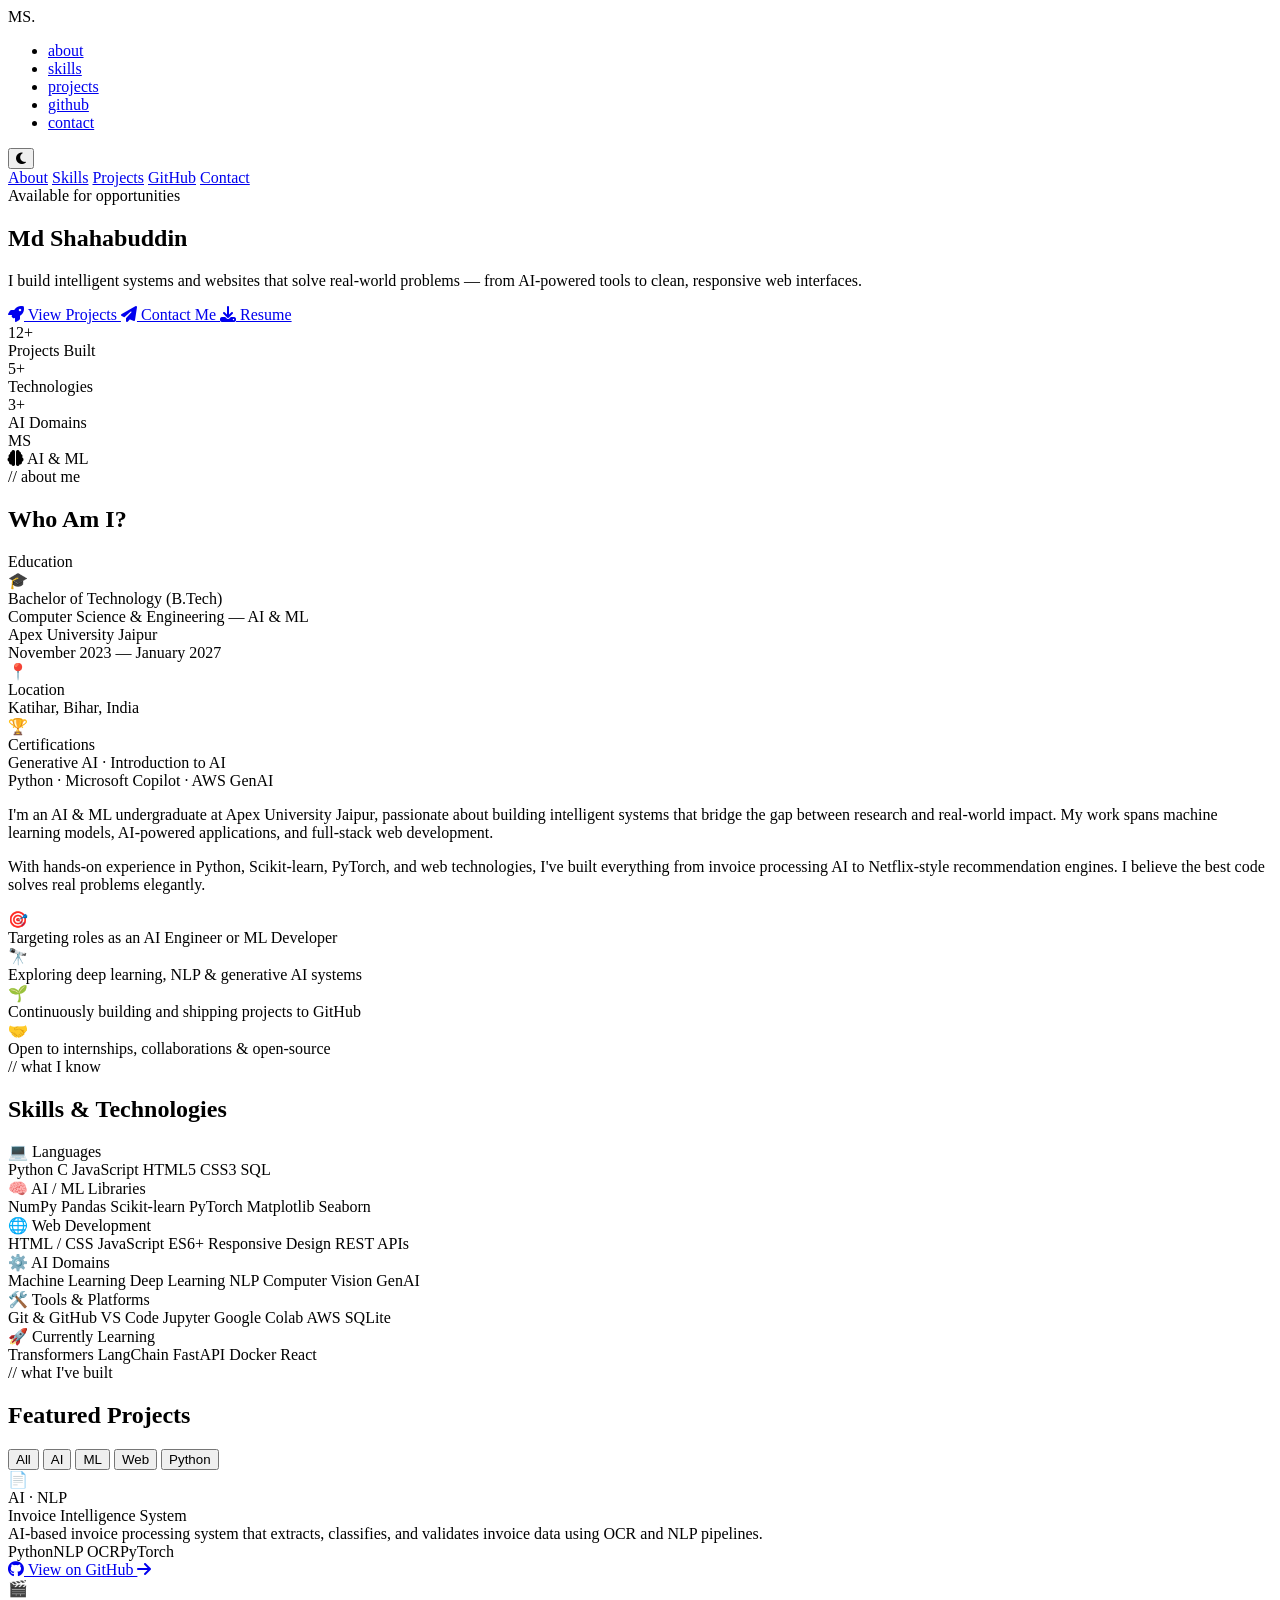
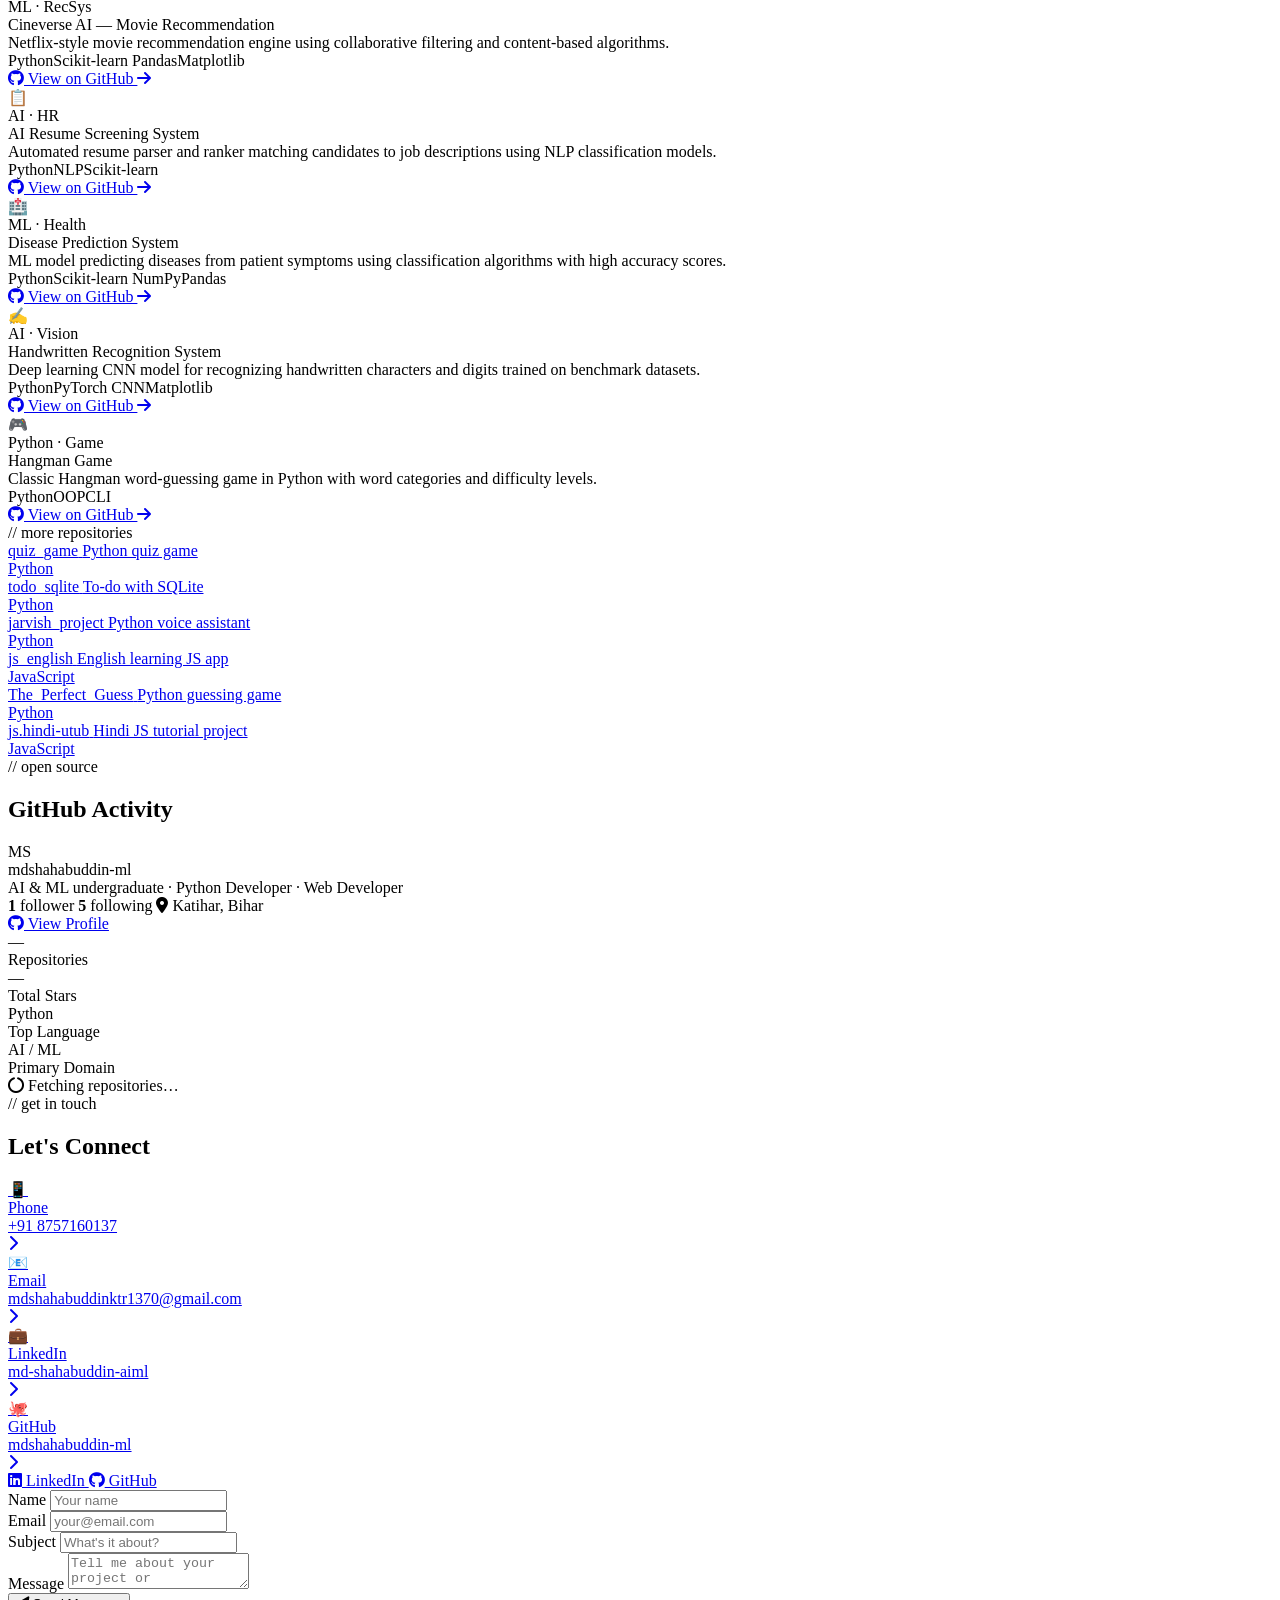
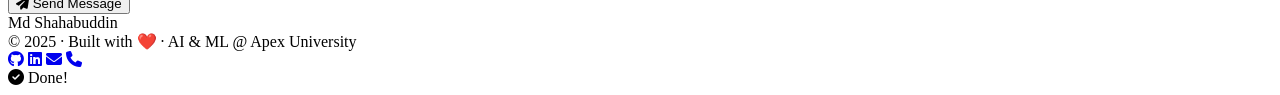
==== index.html @ 1b71572a "move index.html to root" ====
<!DOCTYPE html>
<html lang="en" data-theme="dark">
<head>
<meta charset="UTF-8" />
<meta name="viewport" content="width=device-width, initial-scale=1.0" />
<title>Md Shahabuddin — AI & ML Engineer</title>
<link rel="preconnect" href="https://fonts.googleapis.com" />
<link rel="preconnect" href="https://fonts.gstatic.com" crossorigin />
<link href="https://fonts.googleapis.com/css2?family=Syne:wght@400;600;700;800&family=JetBrains+Mono:wght@300;400;500&family=Outfit:wght@300;400;500;600&display=swap" rel="stylesheet" />
<link rel="stylesheet" href="https://cdnjs.cloudflare.com/ajax/libs/font-awesome/6.5.0/css/all.min.css" />
<link rel="stylesheet" href="css/variables.css" />
<link rel="stylesheet" href="css/base.css" />
<link rel="stylesheet" href="css/navbar.css" />
<link rel="stylesheet" href="css/hero.css" />
<link rel="stylesheet" href="css/about.css" />
<link rel="stylesheet" href="css/skills.css" />
<link rel="stylesheet" href="css/projects.css" />
<link rel="stylesheet" href="css/github.css" />
<link rel="stylesheet" href="css/contact.css" />
<link rel="stylesheet" href="css/footer.css" />
<link rel="stylesheet" href="css/responsive.css" />
</head>
<body>

<!-- ═══ NAVIGATION ═══ -->
<nav id="navbar">
  <div class="nav-logo">MS.</div>
  <ul class="nav-links">
    <li><a href="#about">about</a></li>
    <li><a href="#skills">skills</a></li>
    <li><a href="#projects">projects</a></li>
    <li><a href="#github">github</a></li>
    <li><a href="#contact">contact</a></li>
  </ul>
  <div class="nav-actions">
    <button class="theme-toggle" id="themeToggle" title="Toggle theme">
      <i class="fas fa-moon"></i>
    </button>
    <div class="hamburger" id="hamburger">
      <span></span><span></span><span></span>
    </div>
  </div>
</nav>

<div class="mobile-nav" id="mobileNav">
  <a href="#about"    onclick="closeMobile()">About</a>
  <a href="#skills"   onclick="closeMobile()">Skills</a>
  <a href="#projects" onclick="closeMobile()">Projects</a>
  <a href="#github"   onclick="closeMobile()">GitHub</a>
  <a href="#contact"  onclick="closeMobile()">Contact</a>
</div>

<!-- ═══ HERO ═══ -->
<section id="hero">
  <div class="hero-orb hero-orb-1"></div>
  <div class="hero-orb hero-orb-2"></div>
  <div class="container">
    <div class="hero-grid">
      <div class="hero-left">
        <div class="hero-status">
          <span class="status-dot"></span>
          <span>Available for opportunities</span>
        </div>
        <h1 class="hero-name">
          <span class="gradient-text">Md Shahabuddin</span>
        </h1>
        <div class="hero-role">
          <span id="typed-text"></span><span class="cursor"></span>
        </div>
        <p class="hero-tagline">
          I build intelligent systems and websites that solve real-world problems —
          from AI-powered tools to clean, responsive web interfaces.
        </p>
        <div class="hero-btns">
          <a href="#projects" class="btn btn-primary">
            <i class="fas fa-rocket"></i> View Projects
          </a>
          <a href="#contact" class="btn btn-outline">
            <i class="fas fa-paper-plane"></i> Contact Me
          </a>
          <a href="assets/resume.pdf" download class="btn btn-ghost" id="downloadResume">
            <i class="fas fa-download"></i> Resume
          </a>
        </div>
        <div class="hero-stats">
          <div class="stat-item">
            <div class="stat-num">12+</div>
            <div class="stat-label">Projects Built</div>
          </div>
          <div class="stat-item">
            <div class="stat-num">5+</div>
            <div class="stat-label">Technologies</div>
          </div>
          <div class="stat-item">
            <div class="stat-num">3+</div>
            <div class="stat-label">AI Domains</div>
          </div>
        </div>
      </div>
      <div class="hero-right">
        <div class="avatar-wrapper">
          <div class="avatar-ring">
            <!-- Replace with <img src="assets/avatar.jpg" alt="Md Shahabuddin" /> inside .avatar-inner -->
            <div class="avatar-inner">MS</div>
          </div>
          <div class="avatar-badge">
            <i class="fas fa-brain"></i> AI &amp; ML
          </div>
        </div>
      </div>
    </div>
  </div>
</section>

<!-- ═══ ABOUT ═══ -->
<section id="about">
  <div class="container">
    <div class="section-header reveal">
      <span class="section-tag">// about me</span>
      <h2 class="section-title">Who Am <span class="gradient-text">I?</span></h2>
    </div>
    <div class="about-grid">
      <div class="reveal">
        <div class="about-card">
          <div class="about-card-header">Education</div>
          <div class="edu-item">
            <div class="edu-icon">🎓</div>
            <div>
              <div class="edu-title">Bachelor of Technology (B.Tech)</div>
              <div class="edu-sub">Computer Science &amp; Engineering — AI &amp; ML</div>
              <div class="edu-sub">Apex University Jaipur</div>
              <div class="edu-date">November 2023 — January 2027</div>
            </div>
          </div>
          <div class="edu-item">
            <div class="edu-icon">📍</div>
            <div>
              <div class="edu-title">Location</div>
              <div class="edu-sub">Katihar, Bihar, India</div>
            </div>
          </div>
          <div class="edu-item">
            <div class="edu-icon">🏆</div>
            <div>
              <div class="edu-title">Certifications</div>
              <div class="edu-sub">Generative AI · Introduction to AI<br>Python · Microsoft Copilot · AWS GenAI</div>
            </div>
          </div>
        </div>
      </div>
      <div class="reveal">
        <p class="about-text">
          I'm an AI &amp; ML undergraduate at Apex University Jaipur, passionate about building
          intelligent systems that bridge the gap between research and real-world impact.
          My work spans machine learning models, AI-powered applications, and full-stack web development.
        </p>
        <p class="about-text">
          With hands-on experience in Python, Scikit-learn, PyTorch, and web technologies,
          I've built everything from invoice processing AI to Netflix-style recommendation engines.
          I believe the best code solves real problems elegantly.
        </p>
        <div class="about-goals">
          <div class="goal-item"><div class="goal-icon">🎯</div><span>Targeting roles as an AI Engineer or ML Developer</span></div>
          <div class="goal-item"><div class="goal-icon">🔭</div><span>Exploring deep learning, NLP &amp; generative AI systems</span></div>
          <div class="goal-item"><div class="goal-icon">🌱</div><span>Continuously building and shipping projects to GitHub</span></div>
          <div class="goal-item"><div class="goal-icon">🤝</div><span>Open to internships, collaborations &amp; open-source</span></div>
        </div>
      </div>
    </div>
  </div>
</section>

<!-- ═══ SKILLS ═══ -->
<section id="skills">
  <div class="container">
    <div class="section-header reveal">
      <span class="section-tag">// what I know</span>
      <h2 class="section-title">Skills &amp; <span class="gradient-text">Technologies</span></h2>
    </div>
    <div class="skills-grid">
      <div class="skill-category reveal">
        <div class="skill-cat-title"><span>💻</span> Languages</div>
        <div class="skill-tags">
          <span class="skill-tag">Python</span>
          <span class="skill-tag">C</span>
          <span class="skill-tag">JavaScript</span>
          <span class="skill-tag">HTML5</span>
          <span class="skill-tag">CSS3</span>
          <span class="skill-tag">SQL</span>
        </div>
      </div>
      <div class="skill-category reveal">
        <div class="skill-cat-title"><span>🧠</span> AI / ML Libraries</div>
        <div class="skill-tags">
          <span class="skill-tag accent">NumPy</span>
          <span class="skill-tag accent">Pandas</span>
          <span class="skill-tag accent">Scikit-learn</span>
          <span class="skill-tag accent">PyTorch</span>
          <span class="skill-tag accent">Matplotlib</span>
          <span class="skill-tag accent">Seaborn</span>
        </div>
      </div>
      <div class="skill-category reveal">
        <div class="skill-cat-title"><span>🌐</span> Web Development</div>
        <div class="skill-tags">
          <span class="skill-tag cyan">HTML / CSS</span>
          <span class="skill-tag cyan">JavaScript ES6+</span>
          <span class="skill-tag cyan">Responsive Design</span>
          <span class="skill-tag cyan">REST APIs</span>
        </div>
      </div>
      <div class="skill-category reveal">
        <div class="skill-cat-title"><span>⚙️</span> AI Domains</div>
        <div class="skill-tags">
          <span class="skill-tag">Machine Learning</span>
          <span class="skill-tag">Deep Learning</span>
          <span class="skill-tag">NLP</span>
          <span class="skill-tag">Computer Vision</span>
          <span class="skill-tag">GenAI</span>
        </div>
      </div>
      <div class="skill-category reveal">
        <div class="skill-cat-title"><span>🛠️</span> Tools &amp; Platforms</div>
        <div class="skill-tags">
          <span class="skill-tag">Git &amp; GitHub</span>
          <span class="skill-tag">VS Code</span>
          <span class="skill-tag">Jupyter</span>
          <span class="skill-tag">Google Colab</span>
          <span class="skill-tag">AWS</span>
          <span class="skill-tag">SQLite</span>
        </div>
      </div>
      <div class="skill-category reveal">
        <div class="skill-cat-title"><span>🚀</span> Currently Learning</div>
        <div class="skill-tags">
          <span class="skill-tag accent">Transformers</span>
          <span class="skill-tag accent">LangChain</span>
          <span class="skill-tag accent">FastAPI</span>
          <span class="skill-tag accent">Docker</span>
          <span class="skill-tag accent">React</span>
        </div>
      </div>
    </div>
  </div>
</section>

<!-- ═══ PROJECTS ═══ -->
<section id="projects">
  <div class="container">
    <div class="section-header reveal">
      <span class="section-tag">// what I've built</span>
      <h2 class="section-title">Featured <span class="gradient-text">Projects</span></h2>
    </div>
    <div class="project-filters reveal">
      <button class="filter-btn active" data-filter="all">All</button>
      <button class="filter-btn" data-filter="ai">AI</button>
      <button class="filter-btn" data-filter="ml">ML</button>
      <button class="filter-btn" data-filter="web">Web</button>
      <button class="filter-btn" data-filter="python">Python</button>
    </div>
    <div class="projects-grid" id="projectsGrid">
      <div class="project-card featured reveal" data-cat="ai">
        <div class="project-card-top">
          <div class="project-icon">📄</div>
          <span class="project-badge ai">AI · NLP</span>
        </div>
        <div class="project-title">Invoice Intelligence System</div>
        <div class="project-desc">AI-based invoice processing system that extracts, classifies, and validates invoice data using OCR and NLP pipelines.</div>
        <div class="project-stack">
          <span class="stack-tag">Python</span><span class="stack-tag">NLP</span>
          <span class="stack-tag">OCR</span><span class="stack-tag">PyTorch</span>
        </div>
        <a href="https://github.com/mdshahabuddin-ml" target="_blank" class="project-link">
          <i class="fab fa-github"></i> View on GitHub <i class="fas fa-arrow-right"></i>
        </a>
      </div>
      <div class="project-card featured reveal" data-cat="ml">
        <div class="project-card-top">
          <div class="project-icon">🎬</div>
          <span class="project-badge ml">ML · RecSys</span>
        </div>
        <div class="project-title">Cineverse AI — Movie Recommendation</div>
        <div class="project-desc">Netflix-style movie recommendation engine using collaborative filtering and content-based algorithms.</div>
        <div class="project-stack">
          <span class="stack-tag">Python</span><span class="stack-tag">Scikit-learn</span>
          <span class="stack-tag">Pandas</span><span class="stack-tag">Matplotlib</span>
        </div>
        <a href="https://github.com/mdshahabuddin-ml" target="_blank" class="project-link">
          <i class="fab fa-github"></i> View on GitHub <i class="fas fa-arrow-right"></i>
        </a>
      </div>
      <div class="project-card reveal" data-cat="ai">
        <div class="project-card-top">
          <div class="project-icon">📋</div>
          <span class="project-badge ai">AI · HR</span>
        </div>
        <div class="project-title">AI Resume Screening System</div>
        <div class="project-desc">Automated resume parser and ranker matching candidates to job descriptions using NLP classification models.</div>
        <div class="project-stack">
          <span class="stack-tag">Python</span><span class="stack-tag">NLP</span><span class="stack-tag">Scikit-learn</span>
        </div>
        <a href="https://github.com/mdshahabuddin-ml" target="_blank" class="project-link">
          <i class="fab fa-github"></i> View on GitHub <i class="fas fa-arrow-right"></i>
        </a>
      </div>
      <div class="project-card reveal" data-cat="ml">
        <div class="project-card-top">
          <div class="project-icon">🏥</div>
          <span class="project-badge ml">ML · Health</span>
        </div>
        <div class="project-title">Disease Prediction System</div>
        <div class="project-desc">ML model predicting diseases from patient symptoms using classification algorithms with high accuracy scores.</div>
        <div class="project-stack">
          <span class="stack-tag">Python</span><span class="stack-tag">Scikit-learn</span>
          <span class="stack-tag">NumPy</span><span class="stack-tag">Pandas</span>
        </div>
        <a href="https://github.com/mdshahabuddin-ml" target="_blank" class="project-link">
          <i class="fab fa-github"></i> View on GitHub <i class="fas fa-arrow-right"></i>
        </a>
      </div>
      <div class="project-card reveal" data-cat="ai">
        <div class="project-card-top">
          <div class="project-icon">✍️</div>
          <span class="project-badge ai">AI · Vision</span>
        </div>
        <div class="project-title">Handwritten Recognition System</div>
        <div class="project-desc">Deep learning CNN model for recognizing handwritten characters and digits trained on benchmark datasets.</div>
        <div class="project-stack">
          <span class="stack-tag">Python</span><span class="stack-tag">PyTorch</span>
          <span class="stack-tag">CNN</span><span class="stack-tag">Matplotlib</span>
        </div>
        <a href="https://github.com/mdshahabuddin-ml" target="_blank" class="project-link">
          <i class="fab fa-github"></i> View on GitHub <i class="fas fa-arrow-right"></i>
        </a>
      </div>
      <div class="project-card reveal" data-cat="python">
        <div class="project-card-top">
          <div class="project-icon">🎮</div>
          <span class="project-badge py">Python · Game</span>
        </div>
        <div class="project-title">Hangman Game</div>
        <div class="project-desc">Classic Hangman word-guessing game in Python with word categories and difficulty levels.</div>
        <div class="project-stack">
          <span class="stack-tag">Python</span><span class="stack-tag">OOP</span><span class="stack-tag">CLI</span>
        </div>
        <a href="https://github.com/mdshahabuddin-ml/python-project" target="_blank" class="project-link">
          <i class="fab fa-github"></i> View on GitHub <i class="fas fa-arrow-right"></i>
        </a>
      </div>
    </div>

    <!-- Additional mini repos -->
    <div class="extra-repos-header reveal">
      <span class="section-tag">// more repositories</span>
    </div>
    <div class="extra-repos reveal">
      <a href="https://github.com/mdshahabuddin-ml?tab=repositories" target="_blank" class="mini-repo">
        <span class="repo-name">quiz_game</span>
        <span class="repo-desc">Python quiz game</span>
        <div class="repo-footer"><span class="lang-dot"></span><span>Python</span></div>
      </a>
      <a href="https://github.com/mdshahabuddin-ml?tab=repositories" target="_blank" class="mini-repo">
        <span class="repo-name">todo_sqlite</span>
        <span class="repo-desc">To-do with SQLite</span>
        <div class="repo-footer"><span class="lang-dot"></span><span>Python</span></div>
      </a>
      <a href="https://github.com/mdshahabuddin-ml?tab=repositories" target="_blank" class="mini-repo">
        <span class="repo-name">jarvish_project</span>
        <span class="repo-desc">Python voice assistant</span>
        <div class="repo-footer"><span class="lang-dot"></span><span>Python</span></div>
      </a>
      <a href="https://github.com/mdshahabuddin-ml?tab=repositories" target="_blank" class="mini-repo">
        <span class="repo-name">js_english</span>
        <span class="repo-desc">English learning JS app</span>
        <div class="repo-footer"><span class="lang-dot js"></span><span>JavaScript</span></div>
      </a>
      <a href="https://github.com/mdshahabuddin-ml?tab=repositories" target="_blank" class="mini-repo">
        <span class="repo-name">The_Perfect_Guess</span>
        <span class="repo-desc">Python guessing game</span>
        <div class="repo-footer"><span class="lang-dot"></span><span>Python</span></div>
      </a>
      <a href="https://github.com/mdshahabuddin-ml?tab=repositories" target="_blank" class="mini-repo">
        <span class="repo-name">js.hindi-utub</span>
        <span class="repo-desc">Hindi JS tutorial project</span>
        <div class="repo-footer"><span class="lang-dot js"></span><span>JavaScript</span></div>
      </a>
    </div>
  </div>
</section>

<!-- ═══ GITHUB ═══ -->
<section id="github">
  <div class="container">
    <div class="section-header reveal">
      <span class="section-tag">// open source</span>
      <h2 class="section-title">GitHub <span class="gradient-text">Activity</span></h2>
    </div>
    <div class="github-header-card reveal">
      <div class="github-avatar">MS</div>
      <div class="github-meta">
        <div class="github-username">mdshahabuddin-ml</div>
        <div class="github-bio">AI &amp; ML undergraduate · Python Developer · Web Developer</div>
        <div class="github-counters">
          <span class="github-counter"><strong>1</strong> follower</span>
          <span class="github-counter"><strong>5</strong> following</span>
          <span class="github-counter"><i class="fas fa-map-marker-alt"></i> Katihar, Bihar</span>
        </div>
      </div>
      <a href="https://github.com/mdshahabuddin-ml" target="_blank" class="btn btn-outline">
        <i class="fab fa-github"></i> View Profile
      </a>
    </div>
    <div class="github-stats-grid reveal">
      <div class="github-stat-card">
        <div class="github-stat-val" id="gh-repos">—</div>
        <div class="github-stat-label">Repositories</div>
      </div>
      <div class="github-stat-card">
        <div class="github-stat-val" id="gh-stars">—</div>
        <div class="github-stat-label">Total Stars</div>
      </div>
      <div class="github-stat-card">
        <div class="github-stat-val">Python</div>
        <div class="github-stat-label">Top Language</div>
      </div>
      <div class="github-stat-card">
        <div class="github-stat-val">AI / ML</div>
        <div class="github-stat-label">Primary Domain</div>
      </div>
    </div>
    <div class="gh-stats-img reveal">
      <img
        src="https://github-readme-stats.vercel.app/api?username=mdshahabuddin-ml&show_icons=true&theme=tokyonight&hide_border=true&bg_color=0a0f1e&title_color=3b82f6&text_color=8896c0&icon_color=8b5cf6"
        alt="GitHub Stats"
        onerror="this.style.display='none'"
      />
    </div>
    <div id="reposContainer" class="repos-grid reveal">
      <div class="loading-state">
        <i class="fas fa-circle-notch fa-spin"></i> Fetching repositories…
      </div>
    </div>
  </div>
</section>

<!-- ═══ CONTACT ═══ -->
<section id="contact">
  <div class="container">
    <div class="section-header reveal">
      <span class="section-tag">// get in touch</span>
      <h2 class="section-title">Let's <span class="gradient-text">Connect</span></h2>
    </div>
    <div class="contact-grid">
      <div class="contact-info reveal">
        <a href="tel:8757160137" class="contact-item">
          <div class="contact-item-icon">📱</div>
          <div class="contact-item-text">
            <div class="contact-item-label">Phone</div>
            <div class="contact-item-val">+91 8757160137</div>
          </div>
          <i class="fas fa-chevron-right"></i>
        </a>
        <a href="mailto:mdshahabuddinktr1370@gmail.com" class="contact-item">
          <div class="contact-item-icon">📧</div>
          <div class="contact-item-text">
            <div class="contact-item-label">Email</div>
            <div class="contact-item-val">mdshahabuddinktr1370@gmail.com</div>
          </div>
          <i class="fas fa-chevron-right"></i>
        </a>
        <a href="https://www.linkedin.com/in/md-shahabuddin-aiml/" target="_blank" class="contact-item">
          <div class="contact-item-icon">💼</div>
          <div class="contact-item-text">
            <div class="contact-item-label">LinkedIn</div>
            <div class="contact-item-val">md-shahabuddin-aiml</div>
          </div>
          <i class="fas fa-chevron-right"></i>
        </a>
        <a href="https://github.com/mdshahabuddin-ml" target="_blank" class="contact-item">
          <div class="contact-item-icon">🐙</div>
          <div class="contact-item-text">
            <div class="contact-item-label">GitHub</div>
            <div class="contact-item-val">mdshahabuddin-ml</div>
          </div>
          <i class="fas fa-chevron-right"></i>
        </a>
        <div class="contact-social-btns">
          <a href="https://www.linkedin.com/in/md-shahabuddin-aiml/" target="_blank" class="btn btn-primary">
            <i class="fab fa-linkedin"></i> LinkedIn
          </a>
          <a href="https://github.com/mdshahabuddin-ml" target="_blank" class="btn btn-outline">
            <i class="fab fa-github"></i> GitHub
          </a>
        </div>
      </div>
      <div class="contact-form reveal">
        <div class="form-row">
          <div class="form-group">
            <label class="form-label">Name</label>
            <input type="text" class="form-input" id="formName" placeholder="Your name" />
          </div>
          <div class="form-group">
            <label class="form-label">Email</label>
            <input type="email" class="form-input" id="formEmail" placeholder="your@email.com" />
          </div>
        </div>
        <div class="form-group">
          <label class="form-label">Subject</label>
          <input type="text" class="form-input" id="formSubject" placeholder="What's it about?" />
        </div>
        <div class="form-group">
          <label class="form-label">Message</label>
          <textarea class="form-textarea" id="formMessage" placeholder="Tell me about your project or opportunity…"></textarea>
        </div>
        <button class="btn btn-primary form-submit" onclick="handleFormSubmit()">
          <i class="fas fa-paper-plane"></i> Send Message
        </button>
      </div>
    </div>
  </div>
</section>

<!-- ═══ FOOTER ═══ -->
<footer>
  <div class="container">
    <div class="footer-inner">
      <div class="footer-brand">Md Shahabuddin</div>
      <div class="footer-copy">© 2025 · Built with ❤️ · AI &amp; ML @ Apex University</div>
      <div class="footer-socials">
        <a href="https://github.com/mdshahabuddin-ml"                 target="_blank" class="social-btn"><i class="fab fa-github"></i></a>
        <a href="https://www.linkedin.com/in/md-shahabuddin-aiml/"    target="_blank" class="social-btn"><i class="fab fa-linkedin"></i></a>
        <a href="mailto:mdshahabuddinktr1370@gmail.com"               class="social-btn"><i class="fas fa-envelope"></i></a>
        <a href="tel:8757160137"                                       class="social-btn"><i class="fas fa-phone"></i></a>
      </div>
    </div>
  </div>
</footer>

<!-- Toast -->
<div class="toast" id="toast">
  <span class="toast-icon"><i class="fas fa-check-circle"></i></span>
  <span id="toast-msg">Done!</span>
</div>

<script src="js/theme.js"></script>
<script src="js/navbar.js"></script>
<script src="js/typing.js"></script>
<script src="js/reveal.js"></script>
<script src="js/projects.js"></script>
<script src="js/github.js"></script>
<script src="js/contact.js"></script>
</body>
</html>
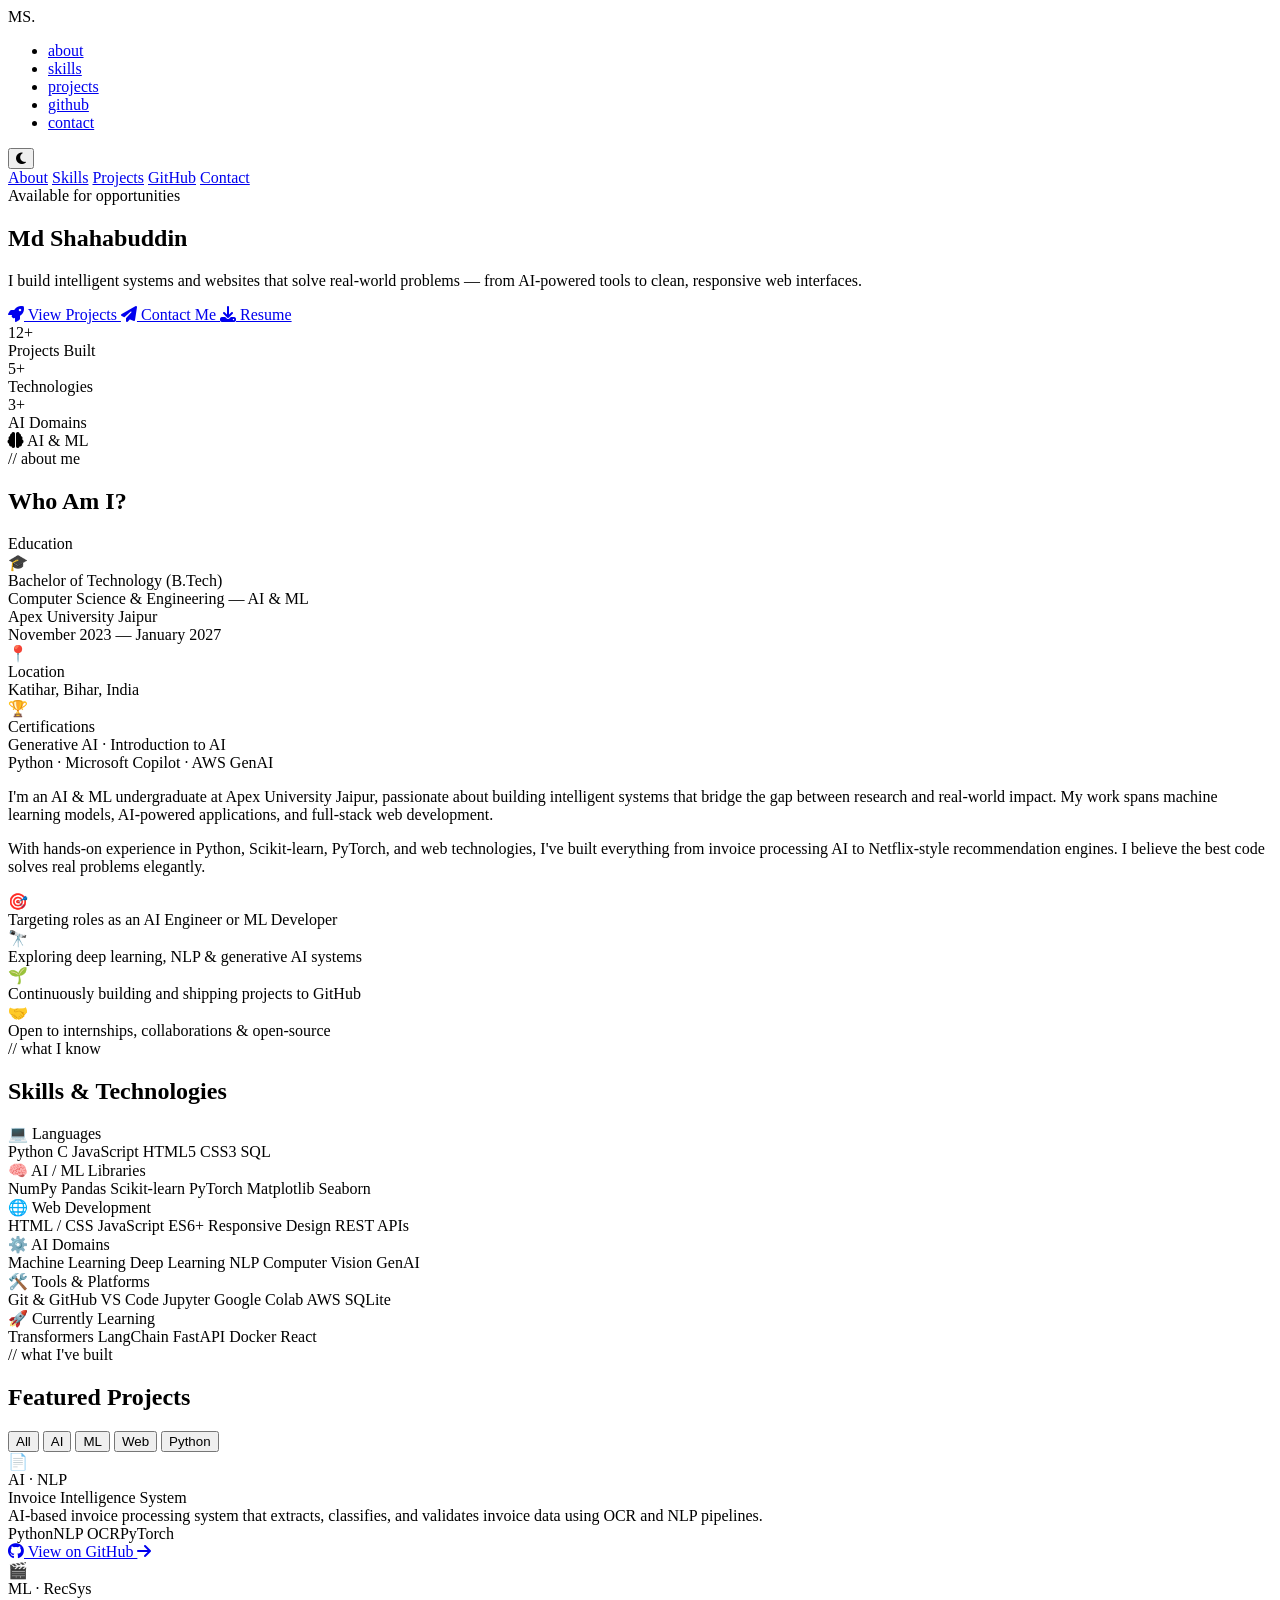
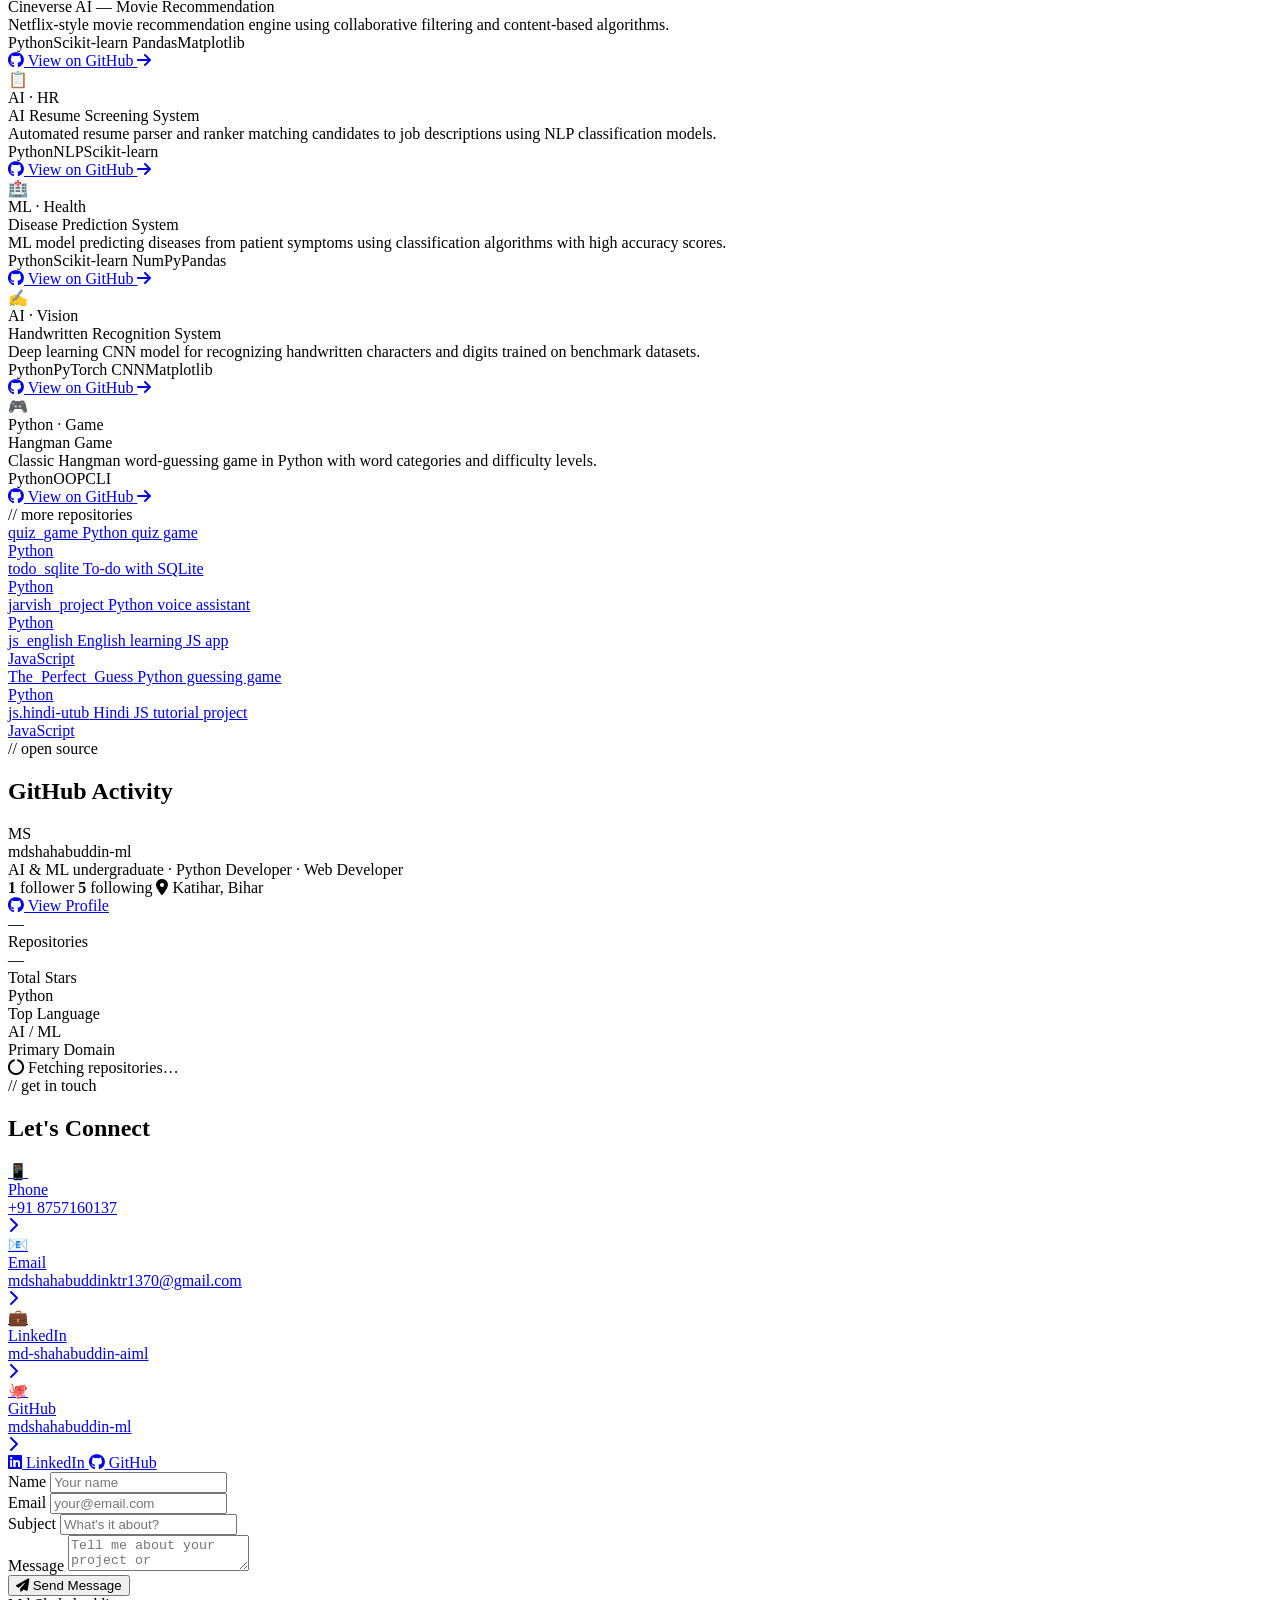
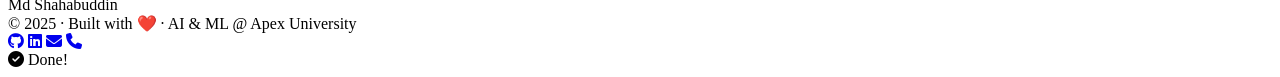
==== commit 7886e65b: "Add profile photo avatar" ====
--- a/index.html
+++ b/index.html
@@ -1,553 +1,554 @@
 <!DOCTYPE html>
 <html lang="en" data-theme="dark">
+
 <head>
-<meta charset="UTF-8" />
-<meta name="viewport" content="width=device-width, initial-scale=1.0" />
-<title>Md Shahabuddin — AI & ML Engineer</title>
-<link rel="preconnect" href="https://fonts.googleapis.com" />
-<link rel="preconnect" href="https://fonts.gstatic.com" crossorigin />
-<link href="https://fonts.googleapis.com/css2?family=Syne:wght@400;600;700;800&family=JetBrains+Mono:wght@300;400;500&family=Outfit:wght@300;400;500;600&display=swap" rel="stylesheet" />
-<link rel="stylesheet" href="https://cdnjs.cloudflare.com/ajax/libs/font-awesome/6.5.0/css/all.min.css" />
-<link rel="stylesheet" href="css/variables.css" />
-<link rel="stylesheet" href="css/base.css" />
-<link rel="stylesheet" href="css/navbar.css" />
-<link rel="stylesheet" href="css/hero.css" />
-<link rel="stylesheet" href="css/about.css" />
-<link rel="stylesheet" href="css/skills.css" />
-<link rel="stylesheet" href="css/projects.css" />
-<link rel="stylesheet" href="css/github.css" />
-<link rel="stylesheet" href="css/contact.css" />
-<link rel="stylesheet" href="css/footer.css" />
-<link rel="stylesheet" href="css/responsive.css" />
+    <meta charset="UTF-8" />
+    <base href="/portfolio_websites/">
+    <meta name="viewport" content="width=device-width, initial-scale=1.0" />
+    <title>Md Shahabuddin — AI & ML Engineer</title>
+    <link rel="preconnect" href="https://fonts.googleapis.com" />
+    <link rel="preconnect" href="https://fonts.gstatic.com" crossorigin />
+    <link href="https://fonts.googleapis.com/css2?family=Syne:wght@400;600;700;800&family=JetBrains+Mono:wght@300;400;500&family=Outfit:wght@300;400;500;600&display=swap" rel="stylesheet" />
+    <link rel="stylesheet" href="https://cdnjs.cloudflare.com/ajax/libs/font-awesome/6.5.0/css/all.min.css" />
+    <link rel="stylesheet" href="portfolio/css/variables.css" />
+    <link rel="stylesheet" href="portfolio/css/base.css" />
+    <link rel="stylesheet" href="portfolio/css/navbar.css" />
+    <link rel="stylesheet" href="portfolio/css/hero.css" />
+    <link rel="stylesheet" href="portfolio/css/about.css" />
+    <link rel="stylesheet" href="portfolio/css/skills.css" />
+    <link rel="stylesheet" href="portfolio/css/projects.css" />
+    <link rel="stylesheet" href="portfolio/css/github.css" />
+    <link rel="stylesheet" href="portfolio/css/contact.css" />
+    <link rel="stylesheet" href="portfolio/css/footer.css" />
+    <link rel="stylesheet" href="portfolio/css/responsive.css" />
 </head>
+
 <body>
 
-<!-- ═══ NAVIGATION ═══ -->
-<nav id="navbar">
-  <div class="nav-logo">MS.</div>
-  <ul class="nav-links">
-    <li><a href="#about">about</a></li>
-    <li><a href="#skills">skills</a></li>
-    <li><a href="#projects">projects</a></li>
-    <li><a href="#github">github</a></li>
-    <li><a href="#contact">contact</a></li>
-  </ul>
-  <div class="nav-actions">
-    <button class="theme-toggle" id="themeToggle" title="Toggle theme">
+    <!-- ═══ NAVIGATION ═══ -->
+    <nav id="navbar">
+        <div class="nav-logo">MS.</div>
+        <ul class="nav-links">
+            <li><a href="#about">about</a></li>
+            <li><a href="#skills">skills</a></li>
+            <li><a href="#projects">projects</a></li>
+            <li><a href="#github">github</a></li>
+            <li><a href="#contact">contact</a></li>
+        </ul>
+        <div class="nav-actions">
+            <button class="theme-toggle" id="themeToggle" title="Toggle theme">
       <i class="fas fa-moon"></i>
     </button>
-    <div class="hamburger" id="hamburger">
-      <span></span><span></span><span></span>
+            <div class="hamburger" id="hamburger">
+                <span></span><span></span><span></span>
+            </div>
+        </div>
+    </nav>
+
+    <div class="mobile-nav" id="mobileNav">
+        <a href="#about" onclick="closeMobile()">About</a>
+        <a href="#skills" onclick="closeMobile()">Skills</a>
+        <a href="#projects" onclick="closeMobile()">Projects</a>
+        <a href="#github" onclick="closeMobile()">GitHub</a>
+        <a href="#contact" onclick="closeMobile()">Contact</a>
     </div>
-  </div>
-</nav>
-
-<div class="mobile-nav" id="mobileNav">
-  <a href="#about"    onclick="closeMobile()">About</a>
-  <a href="#skills"   onclick="closeMobile()">Skills</a>
-  <a href="#projects" onclick="closeMobile()">Projects</a>
-  <a href="#github"   onclick="closeMobile()">GitHub</a>
-  <a href="#contact"  onclick="closeMobile()">Contact</a>
-</div>
-
-<!-- ═══ HERO ═══ -->
-<section id="hero">
-  <div class="hero-orb hero-orb-1"></div>
-  <div class="hero-orb hero-orb-2"></div>
-  <div class="container">
-    <div class="hero-grid">
-      <div class="hero-left">
-        <div class="hero-status">
-          <span class="status-dot"></span>
-          <span>Available for opportunities</span>
-        </div>
-        <h1 class="hero-name">
-          <span class="gradient-text">Md Shahabuddin</span>
-        </h1>
-        <div class="hero-role">
-          <span id="typed-text"></span><span class="cursor"></span>
-        </div>
-        <p class="hero-tagline">
-          I build intelligent systems and websites that solve real-world problems —
-          from AI-powered tools to clean, responsive web interfaces.
-        </p>
-        <div class="hero-btns">
-          <a href="#projects" class="btn btn-primary">
-            <i class="fas fa-rocket"></i> View Projects
-          </a>
-          <a href="#contact" class="btn btn-outline">
-            <i class="fas fa-paper-plane"></i> Contact Me
-          </a>
-          <a href="assets/resume.pdf" download class="btn btn-ghost" id="downloadResume">
-            <i class="fas fa-download"></i> Resume
-          </a>
-        </div>
-        <div class="hero-stats">
-          <div class="stat-item">
-            <div class="stat-num">12+</div>
-            <div class="stat-label">Projects Built</div>
-          </div>
-          <div class="stat-item">
-            <div class="stat-num">5+</div>
-            <div class="stat-label">Technologies</div>
-          </div>
-          <div class="stat-item">
-            <div class="stat-num">3+</div>
-            <div class="stat-label">AI Domains</div>
-          </div>
-        </div>
-      </div>
-      <div class="hero-right">
-        <div class="avatar-wrapper">
-          <div class="avatar-ring">
-            <!-- Replace with <img src="assets/avatar.jpg" alt="Md Shahabuddin" /> inside .avatar-inner -->
-            <div class="avatar-inner">MS</div>
-          </div>
-          <div class="avatar-badge">
-            <i class="fas fa-brain"></i> AI &amp; ML
-          </div>
-        </div>
-      </div>
-    </div>
-  </div>
-</section>
-
-<!-- ═══ ABOUT ═══ -->
-<section id="about">
-  <div class="container">
-    <div class="section-header reveal">
-      <span class="section-tag">// about me</span>
-      <h2 class="section-title">Who Am <span class="gradient-text">I?</span></h2>
-    </div>
-    <div class="about-grid">
-      <div class="reveal">
-        <div class="about-card">
-          <div class="about-card-header">Education</div>
-          <div class="edu-item">
-            <div class="edu-icon">🎓</div>
-            <div>
-              <div class="edu-title">Bachelor of Technology (B.Tech)</div>
-              <div class="edu-sub">Computer Science &amp; Engineering — AI &amp; ML</div>
-              <div class="edu-sub">Apex University Jaipur</div>
-              <div class="edu-date">November 2023 — January 2027</div>
-            </div>
-          </div>
-          <div class="edu-item">
-            <div class="edu-icon">📍</div>
-            <div>
-              <div class="edu-title">Location</div>
-              <div class="edu-sub">Katihar, Bihar, India</div>
-            </div>
-          </div>
-          <div class="edu-item">
-            <div class="edu-icon">🏆</div>
-            <div>
-              <div class="edu-title">Certifications</div>
-              <div class="edu-sub">Generative AI · Introduction to AI<br>Python · Microsoft Copilot · AWS GenAI</div>
-            </div>
-          </div>
-        </div>
-      </div>
-      <div class="reveal">
-        <p class="about-text">
-          I'm an AI &amp; ML undergraduate at Apex University Jaipur, passionate about building
-          intelligent systems that bridge the gap between research and real-world impact.
-          My work spans machine learning models, AI-powered applications, and full-stack web development.
-        </p>
-        <p class="about-text">
-          With hands-on experience in Python, Scikit-learn, PyTorch, and web technologies,
-          I've built everything from invoice processing AI to Netflix-style recommendation engines.
-          I believe the best code solves real problems elegantly.
-        </p>
-        <div class="about-goals">
-          <div class="goal-item"><div class="goal-icon">🎯</div><span>Targeting roles as an AI Engineer or ML Developer</span></div>
-          <div class="goal-item"><div class="goal-icon">🔭</div><span>Exploring deep learning, NLP &amp; generative AI systems</span></div>
-          <div class="goal-item"><div class="goal-icon">🌱</div><span>Continuously building and shipping projects to GitHub</span></div>
-          <div class="goal-item"><div class="goal-icon">🤝</div><span>Open to internships, collaborations &amp; open-source</span></div>
-        </div>
-      </div>
-    </div>
-  </div>
-</section>
-
-<!-- ═══ SKILLS ═══ -->
-<section id="skills">
-  <div class="container">
-    <div class="section-header reveal">
-      <span class="section-tag">// what I know</span>
-      <h2 class="section-title">Skills &amp; <span class="gradient-text">Technologies</span></h2>
-    </div>
-    <div class="skills-grid">
-      <div class="skill-category reveal">
-        <div class="skill-cat-title"><span>💻</span> Languages</div>
-        <div class="skill-tags">
-          <span class="skill-tag">Python</span>
-          <span class="skill-tag">C</span>
-          <span class="skill-tag">JavaScript</span>
-          <span class="skill-tag">HTML5</span>
-          <span class="skill-tag">CSS3</span>
-          <span class="skill-tag">SQL</span>
-        </div>
-      </div>
-      <div class="skill-category reveal">
-        <div class="skill-cat-title"><span>🧠</span> AI / ML Libraries</div>
-        <div class="skill-tags">
-          <span class="skill-tag accent">NumPy</span>
-          <span class="skill-tag accent">Pandas</span>
-          <span class="skill-tag accent">Scikit-learn</span>
-          <span class="skill-tag accent">PyTorch</span>
-          <span class="skill-tag accent">Matplotlib</span>
-          <span class="skill-tag accent">Seaborn</span>
-        </div>
-      </div>
-      <div class="skill-category reveal">
-        <div class="skill-cat-title"><span>🌐</span> Web Development</div>
-        <div class="skill-tags">
-          <span class="skill-tag cyan">HTML / CSS</span>
-          <span class="skill-tag cyan">JavaScript ES6+</span>
-          <span class="skill-tag cyan">Responsive Design</span>
-          <span class="skill-tag cyan">REST APIs</span>
-        </div>
-      </div>
-      <div class="skill-category reveal">
-        <div class="skill-cat-title"><span>⚙️</span> AI Domains</div>
-        <div class="skill-tags">
-          <span class="skill-tag">Machine Learning</span>
-          <span class="skill-tag">Deep Learning</span>
-          <span class="skill-tag">NLP</span>
-          <span class="skill-tag">Computer Vision</span>
-          <span class="skill-tag">GenAI</span>
-        </div>
-      </div>
-      <div class="skill-category reveal">
-        <div class="skill-cat-title"><span>🛠️</span> Tools &amp; Platforms</div>
-        <div class="skill-tags">
-          <span class="skill-tag">Git &amp; GitHub</span>
-          <span class="skill-tag">VS Code</span>
-          <span class="skill-tag">Jupyter</span>
-          <span class="skill-tag">Google Colab</span>
-          <span class="skill-tag">AWS</span>
-          <span class="skill-tag">SQLite</span>
-        </div>
-      </div>
-      <div class="skill-category reveal">
-        <div class="skill-cat-title"><span>🚀</span> Currently Learning</div>
-        <div class="skill-tags">
-          <span class="skill-tag accent">Transformers</span>
-          <span class="skill-tag accent">LangChain</span>
-          <span class="skill-tag accent">FastAPI</span>
-          <span class="skill-tag accent">Docker</span>
-          <span class="skill-tag accent">React</span>
-        </div>
-      </div>
-    </div>
-  </div>
-</section>
-
-<!-- ═══ PROJECTS ═══ -->
-<section id="projects">
-  <div class="container">
-    <div class="section-header reveal">
-      <span class="section-tag">// what I've built</span>
-      <h2 class="section-title">Featured <span class="gradient-text">Projects</span></h2>
-    </div>
-    <div class="project-filters reveal">
-      <button class="filter-btn active" data-filter="all">All</button>
-      <button class="filter-btn" data-filter="ai">AI</button>
-      <button class="filter-btn" data-filter="ml">ML</button>
-      <button class="filter-btn" data-filter="web">Web</button>
-      <button class="filter-btn" data-filter="python">Python</button>
-    </div>
-    <div class="projects-grid" id="projectsGrid">
-      <div class="project-card featured reveal" data-cat="ai">
-        <div class="project-card-top">
-          <div class="project-icon">📄</div>
-          <span class="project-badge ai">AI · NLP</span>
-        </div>
-        <div class="project-title">Invoice Intelligence System</div>
-        <div class="project-desc">AI-based invoice processing system that extracts, classifies, and validates invoice data using OCR and NLP pipelines.</div>
-        <div class="project-stack">
-          <span class="stack-tag">Python</span><span class="stack-tag">NLP</span>
-          <span class="stack-tag">OCR</span><span class="stack-tag">PyTorch</span>
-        </div>
-        <a href="https://github.com/mdshahabuddin-ml" target="_blank" class="project-link">
-          <i class="fab fa-github"></i> View on GitHub <i class="fas fa-arrow-right"></i>
-        </a>
-      </div>
-      <div class="project-card featured reveal" data-cat="ml">
-        <div class="project-card-top">
-          <div class="project-icon">🎬</div>
-          <span class="project-badge ml">ML · RecSys</span>
-        </div>
-        <div class="project-title">Cineverse AI — Movie Recommendation</div>
-        <div class="project-desc">Netflix-style movie recommendation engine using collaborative filtering and content-based algorithms.</div>
-        <div class="project-stack">
-          <span class="stack-tag">Python</span><span class="stack-tag">Scikit-learn</span>
-          <span class="stack-tag">Pandas</span><span class="stack-tag">Matplotlib</span>
-        </div>
-        <a href="https://github.com/mdshahabuddin-ml" target="_blank" class="project-link">
-          <i class="fab fa-github"></i> View on GitHub <i class="fas fa-arrow-right"></i>
-        </a>
-      </div>
-      <div class="project-card reveal" data-cat="ai">
-        <div class="project-card-top">
-          <div class="project-icon">📋</div>
-          <span class="project-badge ai">AI · HR</span>
-        </div>
-        <div class="project-title">AI Resume Screening System</div>
-        <div class="project-desc">Automated resume parser and ranker matching candidates to job descriptions using NLP classification models.</div>
-        <div class="project-stack">
-          <span class="stack-tag">Python</span><span class="stack-tag">NLP</span><span class="stack-tag">Scikit-learn</span>
-        </div>
-        <a href="https://github.com/mdshahabuddin-ml" target="_blank" class="project-link">
-          <i class="fab fa-github"></i> View on GitHub <i class="fas fa-arrow-right"></i>
-        </a>
-      </div>
-      <div class="project-card reveal" data-cat="ml">
-        <div class="project-card-top">
-          <div class="project-icon">🏥</div>
-          <span class="project-badge ml">ML · Health</span>
-        </div>
-        <div class="project-title">Disease Prediction System</div>
-        <div class="project-desc">ML model predicting diseases from patient symptoms using classification algorithms with high accuracy scores.</div>
-        <div class="project-stack">
-          <span class="stack-tag">Python</span><span class="stack-tag">Scikit-learn</span>
-          <span class="stack-tag">NumPy</span><span class="stack-tag">Pandas</span>
-        </div>
-        <a href="https://github.com/mdshahabuddin-ml" target="_blank" class="project-link">
-          <i class="fab fa-github"></i> View on GitHub <i class="fas fa-arrow-right"></i>
-        </a>
-      </div>
-      <div class="project-card reveal" data-cat="ai">
-        <div class="project-card-top">
-          <div class="project-icon">✍️</div>
-          <span class="project-badge ai">AI · Vision</span>
-        </div>
-        <div class="project-title">Handwritten Recognition System</div>
-        <div class="project-desc">Deep learning CNN model for recognizing handwritten characters and digits trained on benchmark datasets.</div>
-        <div class="project-stack">
-          <span class="stack-tag">Python</span><span class="stack-tag">PyTorch</span>
-          <span class="stack-tag">CNN</span><span class="stack-tag">Matplotlib</span>
-        </div>
-        <a href="https://github.com/mdshahabuddin-ml" target="_blank" class="project-link">
-          <i class="fab fa-github"></i> View on GitHub <i class="fas fa-arrow-right"></i>
-        </a>
-      </div>
-      <div class="project-card reveal" data-cat="python">
-        <div class="project-card-top">
-          <div class="project-icon">🎮</div>
-          <span class="project-badge py">Python · Game</span>
-        </div>
-        <div class="project-title">Hangman Game</div>
-        <div class="project-desc">Classic Hangman word-guessing game in Python with word categories and difficulty levels.</div>
-        <div class="project-stack">
-          <span class="stack-tag">Python</span><span class="stack-tag">OOP</span><span class="stack-tag">CLI</span>
-        </div>
-        <a href="https://github.com/mdshahabuddin-ml/python-project" target="_blank" class="project-link">
-          <i class="fab fa-github"></i> View on GitHub <i class="fas fa-arrow-right"></i>
-        </a>
-      </div>
-    </div>
-
-    <!-- Additional mini repos -->
-    <div class="extra-repos-header reveal">
-      <span class="section-tag">// more repositories</span>
-    </div>
-    <div class="extra-repos reveal">
-      <a href="https://github.com/mdshahabuddin-ml?tab=repositories" target="_blank" class="mini-repo">
-        <span class="repo-name">quiz_game</span>
-        <span class="repo-desc">Python quiz game</span>
-        <div class="repo-footer"><span class="lang-dot"></span><span>Python</span></div>
-      </a>
-      <a href="https://github.com/mdshahabuddin-ml?tab=repositories" target="_blank" class="mini-repo">
-        <span class="repo-name">todo_sqlite</span>
-        <span class="repo-desc">To-do with SQLite</span>
-        <div class="repo-footer"><span class="lang-dot"></span><span>Python</span></div>
-      </a>
-      <a href="https://github.com/mdshahabuddin-ml?tab=repositories" target="_blank" class="mini-repo">
-        <span class="repo-name">jarvish_project</span>
-        <span class="repo-desc">Python voice assistant</span>
-        <div class="repo-footer"><span class="lang-dot"></span><span>Python</span></div>
-      </a>
-      <a href="https://github.com/mdshahabuddin-ml?tab=repositories" target="_blank" class="mini-repo">
-        <span class="repo-name">js_english</span>
-        <span class="repo-desc">English learning JS app</span>
-        <div class="repo-footer"><span class="lang-dot js"></span><span>JavaScript</span></div>
-      </a>
-      <a href="https://github.com/mdshahabuddin-ml?tab=repositories" target="_blank" class="mini-repo">
-        <span class="repo-name">The_Perfect_Guess</span>
-        <span class="repo-desc">Python guessing game</span>
-        <div class="repo-footer"><span class="lang-dot"></span><span>Python</span></div>
-      </a>
-      <a href="https://github.com/mdshahabuddin-ml?tab=repositories" target="_blank" class="mini-repo">
-        <span class="repo-name">js.hindi-utub</span>
-        <span class="repo-desc">Hindi JS tutorial project</span>
-        <div class="repo-footer"><span class="lang-dot js"></span><span>JavaScript</span></div>
-      </a>
-    </div>
-  </div>
-</section>
-
-<!-- ═══ GITHUB ═══ -->
-<section id="github">
-  <div class="container">
-    <div class="section-header reveal">
-      <span class="section-tag">// open source</span>
-      <h2 class="section-title">GitHub <span class="gradient-text">Activity</span></h2>
-    </div>
-    <div class="github-header-card reveal">
-      <div class="github-avatar">MS</div>
-      <div class="github-meta">
-        <div class="github-username">mdshahabuddin-ml</div>
-        <div class="github-bio">AI &amp; ML undergraduate · Python Developer · Web Developer</div>
-        <div class="github-counters">
-          <span class="github-counter"><strong>1</strong> follower</span>
-          <span class="github-counter"><strong>5</strong> following</span>
-          <span class="github-counter"><i class="fas fa-map-marker-alt"></i> Katihar, Bihar</span>
-        </div>
-      </div>
-      <a href="https://github.com/mdshahabuddin-ml" target="_blank" class="btn btn-outline">
-        <i class="fab fa-github"></i> View Profile
-      </a>
-    </div>
-    <div class="github-stats-grid reveal">
-      <div class="github-stat-card">
-        <div class="github-stat-val" id="gh-repos">—</div>
-        <div class="github-stat-label">Repositories</div>
-      </div>
-      <div class="github-stat-card">
-        <div class="github-stat-val" id="gh-stars">—</div>
-        <div class="github-stat-label">Total Stars</div>
-      </div>
-      <div class="github-stat-card">
-        <div class="github-stat-val">Python</div>
-        <div class="github-stat-label">Top Language</div>
-      </div>
-      <div class="github-stat-card">
-        <div class="github-stat-val">AI / ML</div>
-        <div class="github-stat-label">Primary Domain</div>
-      </div>
-    </div>
-    <div class="gh-stats-img reveal">
-      <img
-        src="https://github-readme-stats.vercel.app/api?username=mdshahabuddin-ml&show_icons=true&theme=tokyonight&hide_border=true&bg_color=0a0f1e&title_color=3b82f6&text_color=8896c0&icon_color=8b5cf6"
-        alt="GitHub Stats"
-        onerror="this.style.display='none'"
-      />
-    </div>
-    <div id="reposContainer" class="repos-grid reveal">
-      <div class="loading-state">
-        <i class="fas fa-circle-notch fa-spin"></i> Fetching repositories…
-      </div>
-    </div>
-  </div>
-</section>
-
-<!-- ═══ CONTACT ═══ -->
-<section id="contact">
-  <div class="container">
-    <div class="section-header reveal">
-      <span class="section-tag">// get in touch</span>
-      <h2 class="section-title">Let's <span class="gradient-text">Connect</span></h2>
-    </div>
-    <div class="contact-grid">
-      <div class="contact-info reveal">
-        <a href="tel:8757160137" class="contact-item">
-          <div class="contact-item-icon">📱</div>
-          <div class="contact-item-text">
-            <div class="contact-item-label">Phone</div>
-            <div class="contact-item-val">+91 8757160137</div>
-          </div>
-          <i class="fas fa-chevron-right"></i>
-        </a>
-        <a href="mailto:mdshahabuddinktr1370@gmail.com" class="contact-item">
-          <div class="contact-item-icon">📧</div>
-          <div class="contact-item-text">
-            <div class="contact-item-label">Email</div>
-            <div class="contact-item-val">mdshahabuddinktr1370@gmail.com</div>
-          </div>
-          <i class="fas fa-chevron-right"></i>
-        </a>
-        <a href="https://www.linkedin.com/in/md-shahabuddin-aiml/" target="_blank" class="contact-item">
-          <div class="contact-item-icon">💼</div>
-          <div class="contact-item-text">
-            <div class="contact-item-label">LinkedIn</div>
-            <div class="contact-item-val">md-shahabuddin-aiml</div>
-          </div>
-          <i class="fas fa-chevron-right"></i>
-        </a>
-        <a href="https://github.com/mdshahabuddin-ml" target="_blank" class="contact-item">
-          <div class="contact-item-icon">🐙</div>
-          <div class="contact-item-text">
-            <div class="contact-item-label">GitHub</div>
-            <div class="contact-item-val">mdshahabuddin-ml</div>
-          </div>
-          <i class="fas fa-chevron-right"></i>
-        </a>
-        <div class="contact-social-btns">
-          <a href="https://www.linkedin.com/in/md-shahabuddin-aiml/" target="_blank" class="btn btn-primary">
-            <i class="fab fa-linkedin"></i> LinkedIn
-          </a>
-          <a href="https://github.com/mdshahabuddin-ml" target="_blank" class="btn btn-outline">
-            <i class="fab fa-github"></i> GitHub
-          </a>
-        </div>
-      </div>
-      <div class="contact-form reveal">
-        <div class="form-row">
-          <div class="form-group">
-            <label class="form-label">Name</label>
-            <input type="text" class="form-input" id="formName" placeholder="Your name" />
-          </div>
-          <div class="form-group">
-            <label class="form-label">Email</label>
-            <input type="email" class="form-input" id="formEmail" placeholder="your@email.com" />
-          </div>
-        </div>
-        <div class="form-group">
-          <label class="form-label">Subject</label>
-          <input type="text" class="form-input" id="formSubject" placeholder="What's it about?" />
-        </div>
-        <div class="form-group">
-          <label class="form-label">Message</label>
-          <textarea class="form-textarea" id="formMessage" placeholder="Tell me about your project or opportunity…"></textarea>
-        </div>
-        <button class="btn btn-primary form-submit" onclick="handleFormSubmit()">
+
+    <!-- ═══ HERO ═══ -->
+    <section id="hero">
+        <div class="hero-orb hero-orb-1"></div>
+        <div class="hero-orb hero-orb-2"></div>
+        <div class="container">
+            <div class="hero-grid">
+                <div class="hero-left">
+                    <div class="hero-status">
+                        <span class="status-dot"></span>
+                        <span>Available for opportunities</span>
+                    </div>
+                    <h1 class="hero-name">
+                        <span class="gradient-text">Md Shahabuddin</span>
+                    </h1>
+                    <div class="hero-role">
+                        <span id="typed-text"></span><span class="cursor"></span>
+                    </div>
+                    <p class="hero-tagline">
+                        I build intelligent systems and websites that solve real-world problems — from AI-powered tools to clean, responsive web interfaces.
+                    </p>
+                    <div class="hero-btns">
+                        <a href="#projects" class="btn btn-primary">
+                            <i class="fas fa-rocket"></i> View Projects
+                        </a>
+                        <a href="#contact" class="btn btn-outline">
+                            <i class="fas fa-paper-plane"></i> Contact Me
+                        </a>
+                        <a href="assets/resume.pdf" download class="btn btn-ghost" id="downloadResume">
+                            <i class="fas fa-download"></i> Resume
+                        </a>
+                    </div>
+                    <div class="hero-stats">
+                        <div class="stat-item">
+                            <div class="stat-num">12+</div>
+                            <div class="stat-label">Projects Built</div>
+                        </div>
+                        <div class="stat-item">
+                            <div class="stat-num">5+</div>
+                            <div class="stat-label">Technologies</div>
+                        </div>
+                        <div class="stat-item">
+                            <div class="stat-num">3+</div>
+                            <div class="stat-label">AI Domains</div>
+                        </div>
+                    </div>
+                </div>
+                <div class="hero-right">
+                    <div class="avatar-wrapper">
+                        <div class="avatar-ring">
+                            <div class="avatar-inner">
+                                <img src="portfolio/assets/avatar.jpg" alt="Md Shahabuddin profile photo" onerror="this.remove(); this.parentElement.textContent='MS';" />
+                            </div>
+                        </div>
+                        <div class="avatar-badge">
+                            <i class="fas fa-brain"></i> AI &amp; ML
+                        </div>
+                    </div>
+                </div>
+            </div>
+        </div>
+    </section>
+
+    <!-- ═══ ABOUT ═══ -->
+    <section id="about">
+        <div class="container">
+            <div class="section-header reveal">
+                <span class="section-tag">// about me</span>
+                <h2 class="section-title">Who Am <span class="gradient-text">I?</span></h2>
+            </div>
+            <div class="about-grid">
+                <div class="reveal">
+                    <div class="about-card">
+                        <div class="about-card-header">Education</div>
+                        <div class="edu-item">
+                            <div class="edu-icon">🎓</div>
+                            <div>
+                                <div class="edu-title">Bachelor of Technology (B.Tech)</div>
+                                <div class="edu-sub">Computer Science &amp; Engineering — AI &amp; ML</div>
+                                <div class="edu-sub">Apex University Jaipur</div>
+                                <div class="edu-date">November 2023 — January 2027</div>
+                            </div>
+                        </div>
+                        <div class="edu-item">
+                            <div class="edu-icon">📍</div>
+                            <div>
+                                <div class="edu-title">Location</div>
+                                <div class="edu-sub">Katihar, Bihar, India</div>
+                            </div>
+                        </div>
+                        <div class="edu-item">
+                            <div class="edu-icon">🏆</div>
+                            <div>
+                                <div class="edu-title">Certifications</div>
+                                <div class="edu-sub">Generative AI · Introduction to AI<br>Python · Microsoft Copilot · AWS GenAI</div>
+                            </div>
+                        </div>
+                    </div>
+                </div>
+                <div class="reveal">
+                    <p class="about-text">
+                        I'm an AI &amp; ML undergraduate at Apex University Jaipur, passionate about building intelligent systems that bridge the gap between research and real-world impact. My work spans machine learning models, AI-powered applications, and full-stack web development.
+                    </p>
+                    <p class="about-text">
+                        With hands-on experience in Python, Scikit-learn, PyTorch, and web technologies, I've built everything from invoice processing AI to Netflix-style recommendation engines. I believe the best code solves real problems elegantly.
+                    </p>
+                    <div class="about-goals">
+                        <div class="goal-item">
+                            <div class="goal-icon">🎯</div><span>Targeting roles as an AI Engineer or ML Developer</span></div>
+                        <div class="goal-item">
+                            <div class="goal-icon">🔭</div><span>Exploring deep learning, NLP &amp; generative AI systems</span></div>
+                        <div class="goal-item">
+                            <div class="goal-icon">🌱</div><span>Continuously building and shipping projects to GitHub</span></div>
+                        <div class="goal-item">
+                            <div class="goal-icon">🤝</div><span>Open to internships, collaborations &amp; open-source</span></div>
+                    </div>
+                </div>
+            </div>
+        </div>
+    </section>
+
+    <!-- ═══ SKILLS ═══ -->
+    <section id="skills">
+        <div class="container">
+            <div class="section-header reveal">
+                <span class="section-tag">// what I know</span>
+                <h2 class="section-title">Skills &amp; <span class="gradient-text">Technologies</span></h2>
+            </div>
+            <div class="skills-grid">
+                <div class="skill-category reveal">
+                    <div class="skill-cat-title"><span>💻</span> Languages</div>
+                    <div class="skill-tags">
+                        <span class="skill-tag">Python</span>
+                        <span class="skill-tag">C</span>
+                        <span class="skill-tag">JavaScript</span>
+                        <span class="skill-tag">HTML5</span>
+                        <span class="skill-tag">CSS3</span>
+                        <span class="skill-tag">SQL</span>
+                    </div>
+                </div>
+                <div class="skill-category reveal">
+                    <div class="skill-cat-title"><span>🧠</span> AI / ML Libraries</div>
+                    <div class="skill-tags">
+                        <span class="skill-tag accent">NumPy</span>
+                        <span class="skill-tag accent">Pandas</span>
+                        <span class="skill-tag accent">Scikit-learn</span>
+                        <span class="skill-tag accent">PyTorch</span>
+                        <span class="skill-tag accent">Matplotlib</span>
+                        <span class="skill-tag accent">Seaborn</span>
+                    </div>
+                </div>
+                <div class="skill-category reveal">
+                    <div class="skill-cat-title"><span>🌐</span> Web Development</div>
+                    <div class="skill-tags">
+                        <span class="skill-tag cyan">HTML / CSS</span>
+                        <span class="skill-tag cyan">JavaScript ES6+</span>
+                        <span class="skill-tag cyan">Responsive Design</span>
+                        <span class="skill-tag cyan">REST APIs</span>
+                    </div>
+                </div>
+                <div class="skill-category reveal">
+                    <div class="skill-cat-title"><span>⚙️</span> AI Domains</div>
+                    <div class="skill-tags">
+                        <span class="skill-tag">Machine Learning</span>
+                        <span class="skill-tag">Deep Learning</span>
+                        <span class="skill-tag">NLP</span>
+                        <span class="skill-tag">Computer Vision</span>
+                        <span class="skill-tag">GenAI</span>
+                    </div>
+                </div>
+                <div class="skill-category reveal">
+                    <div class="skill-cat-title"><span>🛠️</span> Tools &amp; Platforms</div>
+                    <div class="skill-tags">
+                        <span class="skill-tag">Git &amp; GitHub</span>
+                        <span class="skill-tag">VS Code</span>
+                        <span class="skill-tag">Jupyter</span>
+                        <span class="skill-tag">Google Colab</span>
+                        <span class="skill-tag">AWS</span>
+                        <span class="skill-tag">SQLite</span>
+                    </div>
+                </div>
+                <div class="skill-category reveal">
+                    <div class="skill-cat-title"><span>🚀</span> Currently Learning</div>
+                    <div class="skill-tags">
+                        <span class="skill-tag accent">Transformers</span>
+                        <span class="skill-tag accent">LangChain</span>
+                        <span class="skill-tag accent">FastAPI</span>
+                        <span class="skill-tag accent">Docker</span>
+                        <span class="skill-tag accent">React</span>
+                    </div>
+                </div>
+            </div>
+        </div>
+    </section>
+
+    <!-- ═══ PROJECTS ═══ -->
+    <section id="projects">
+        <div class="container">
+            <div class="section-header reveal">
+                <span class="section-tag">// what I've built</span>
+                <h2 class="section-title">Featured <span class="gradient-text">Projects</span></h2>
+            </div>
+            <div class="project-filters reveal">
+                <button class="filter-btn active" data-filter="all">All</button>
+                <button class="filter-btn" data-filter="ai">AI</button>
+                <button class="filter-btn" data-filter="ml">ML</button>
+                <button class="filter-btn" data-filter="web">Web</button>
+                <button class="filter-btn" data-filter="python">Python</button>
+            </div>
+            <div class="projects-grid" id="projectsGrid">
+                <div class="project-card featured reveal" data-cat="ai">
+                    <div class="project-card-top">
+                        <div class="project-icon">📄</div>
+                        <span class="project-badge ai">AI · NLP</span>
+                    </div>
+                    <div class="project-title">Invoice Intelligence System</div>
+                    <div class="project-desc">AI-based invoice processing system that extracts, classifies, and validates invoice data using OCR and NLP pipelines.</div>
+                    <div class="project-stack">
+                        <span class="stack-tag">Python</span><span class="stack-tag">NLP</span>
+                        <span class="stack-tag">OCR</span><span class="stack-tag">PyTorch</span>
+                    </div>
+                    <a href="https://github.com/mdshahabuddin-ml" target="_blank" class="project-link">
+                        <i class="fab fa-github"></i> View on GitHub <i class="fas fa-arrow-right"></i>
+                    </a>
+                </div>
+                <div class="project-card featured reveal" data-cat="ml">
+                    <div class="project-card-top">
+                        <div class="project-icon">🎬</div>
+                        <span class="project-badge ml">ML · RecSys</span>
+                    </div>
+                    <div class="project-title">Cineverse AI — Movie Recommendation</div>
+                    <div class="project-desc">Netflix-style movie recommendation engine using collaborative filtering and content-based algorithms.</div>
+                    <div class="project-stack">
+                        <span class="stack-tag">Python</span><span class="stack-tag">Scikit-learn</span>
+                        <span class="stack-tag">Pandas</span><span class="stack-tag">Matplotlib</span>
+                    </div>
+                    <a href="https://github.com/mdshahabuddin-ml" target="_blank" class="project-link">
+                        <i class="fab fa-github"></i> View on GitHub <i class="fas fa-arrow-right"></i>
+                    </a>
+                </div>
+                <div class="project-card reveal" data-cat="ai">
+                    <div class="project-card-top">
+                        <div class="project-icon">📋</div>
+                        <span class="project-badge ai">AI · HR</span>
+                    </div>
+                    <div class="project-title">AI Resume Screening System</div>
+                    <div class="project-desc">Automated resume parser and ranker matching candidates to job descriptions using NLP classification models.</div>
+                    <div class="project-stack">
+                        <span class="stack-tag">Python</span><span class="stack-tag">NLP</span><span class="stack-tag">Scikit-learn</span>
+                    </div>
+                    <a href="https://github.com/mdshahabuddin-ml" target="_blank" class="project-link">
+                        <i class="fab fa-github"></i> View on GitHub <i class="fas fa-arrow-right"></i>
+                    </a>
+                </div>
+                <div class="project-card reveal" data-cat="ml">
+                    <div class="project-card-top">
+                        <div class="project-icon">🏥</div>
+                        <span class="project-badge ml">ML · Health</span>
+                    </div>
+                    <div class="project-title">Disease Prediction System</div>
+                    <div class="project-desc">ML model predicting diseases from patient symptoms using classification algorithms with high accuracy scores.</div>
+                    <div class="project-stack">
+                        <span class="stack-tag">Python</span><span class="stack-tag">Scikit-learn</span>
+                        <span class="stack-tag">NumPy</span><span class="stack-tag">Pandas</span>
+                    </div>
+                    <a href="https://github.com/mdshahabuddin-ml" target="_blank" class="project-link">
+                        <i class="fab fa-github"></i> View on GitHub <i class="fas fa-arrow-right"></i>
+                    </a>
+                </div>
+                <div class="project-card reveal" data-cat="ai">
+                    <div class="project-card-top">
+                        <div class="project-icon">✍️</div>
+                        <span class="project-badge ai">AI · Vision</span>
+                    </div>
+                    <div class="project-title">Handwritten Recognition System</div>
+                    <div class="project-desc">Deep learning CNN model for recognizing handwritten characters and digits trained on benchmark datasets.</div>
+                    <div class="project-stack">
+                        <span class="stack-tag">Python</span><span class="stack-tag">PyTorch</span>
+                        <span class="stack-tag">CNN</span><span class="stack-tag">Matplotlib</span>
+                    </div>
+                    <a href="https://github.com/mdshahabuddin-ml" target="_blank" class="project-link">
+                        <i class="fab fa-github"></i> View on GitHub <i class="fas fa-arrow-right"></i>
+                    </a>
+                </div>
+                <div class="project-card reveal" data-cat="python">
+                    <div class="project-card-top">
+                        <div class="project-icon">🎮</div>
+                        <span class="project-badge py">Python · Game</span>
+                    </div>
+                    <div class="project-title">Hangman Game</div>
+                    <div class="project-desc">Classic Hangman word-guessing game in Python with word categories and difficulty levels.</div>
+                    <div class="project-stack">
+                        <span class="stack-tag">Python</span><span class="stack-tag">OOP</span><span class="stack-tag">CLI</span>
+                    </div>
+                    <a href="https://github.com/mdshahabuddin-ml/python-project" target="_blank" class="project-link">
+                        <i class="fab fa-github"></i> View on GitHub <i class="fas fa-arrow-right"></i>
+                    </a>
+                </div>
+            </div>
+
+            <!-- Additional mini repos -->
+            <div class="extra-repos-header reveal">
+                <span class="section-tag">// more repositories</span>
+            </div>
+            <div class="extra-repos reveal">
+                <a href="https://github.com/mdshahabuddin-ml?tab=repositories" target="_blank" class="mini-repo">
+                    <span class="repo-name">quiz_game</span>
+                    <span class="repo-desc">Python quiz game</span>
+                    <div class="repo-footer"><span class="lang-dot"></span><span>Python</span></div>
+                </a>
+                <a href="https://github.com/mdshahabuddin-ml?tab=repositories" target="_blank" class="mini-repo">
+                    <span class="repo-name">todo_sqlite</span>
+                    <span class="repo-desc">To-do with SQLite</span>
+                    <div class="repo-footer"><span class="lang-dot"></span><span>Python</span></div>
+                </a>
+                <a href="https://github.com/mdshahabuddin-ml?tab=repositories" target="_blank" class="mini-repo">
+                    <span class="repo-name">jarvish_project</span>
+                    <span class="repo-desc">Python voice assistant</span>
+                    <div class="repo-footer"><span class="lang-dot"></span><span>Python</span></div>
+                </a>
+                <a href="https://github.com/mdshahabuddin-ml?tab=repositories" target="_blank" class="mini-repo">
+                    <span class="repo-name">js_english</span>
+                    <span class="repo-desc">English learning JS app</span>
+                    <div class="repo-footer"><span class="lang-dot js"></span><span>JavaScript</span></div>
+                </a>
+                <a href="https://github.com/mdshahabuddin-ml?tab=repositories" target="_blank" class="mini-repo">
+                    <span class="repo-name">The_Perfect_Guess</span>
+                    <span class="repo-desc">Python guessing game</span>
+                    <div class="repo-footer"><span class="lang-dot"></span><span>Python</span></div>
+                </a>
+                <a href="https://github.com/mdshahabuddin-ml?tab=repositories" target="_blank" class="mini-repo">
+                    <span class="repo-name">js.hindi-utub</span>
+                    <span class="repo-desc">Hindi JS tutorial project</span>
+                    <div class="repo-footer"><span class="lang-dot js"></span><span>JavaScript</span></div>
+                </a>
+            </div>
+        </div>
+    </section>
+
+    <!-- ═══ GITHUB ═══ -->
+    <section id="github">
+        <div class="container">
+            <div class="section-header reveal">
+                <span class="section-tag">// open source</span>
+                <h2 class="section-title">GitHub <span class="gradient-text">Activity</span></h2>
+            </div>
+            <div class="github-header-card reveal">
+                <div class="github-avatar">MS</div>
+                <div class="github-meta">
+                    <div class="github-username">mdshahabuddin-ml</div>
+                    <div class="github-bio">AI &amp; ML undergraduate · Python Developer · Web Developer</div>
+                    <div class="github-counters">
+                        <span class="github-counter"><strong>1</strong> follower</span>
+                        <span class="github-counter"><strong>5</strong> following</span>
+                        <span class="github-counter"><i class="fas fa-map-marker-alt"></i> Katihar, Bihar</span>
+                    </div>
+                </div>
+                <a href="https://github.com/mdshahabuddin-ml" target="_blank" class="btn btn-outline">
+                    <i class="fab fa-github"></i> View Profile
+                </a>
+            </div>
+            <div class="github-stats-grid reveal">
+                <div class="github-stat-card">
+                    <div class="github-stat-val" id="gh-repos">—</div>
+                    <div class="github-stat-label">Repositories</div>
+                </div>
+                <div class="github-stat-card">
+                    <div class="github-stat-val" id="gh-stars">—</div>
+                    <div class="github-stat-label">Total Stars</div>
+                </div>
+                <div class="github-stat-card">
+                    <div class="github-stat-val">Python</div>
+                    <div class="github-stat-label">Top Language</div>
+                </div>
+                <div class="github-stat-card">
+                    <div class="github-stat-val">AI / ML</div>
+                    <div class="github-stat-label">Primary Domain</div>
+                </div>
+            </div>
+            <div class="gh-stats-img reveal">
+                <img src="https://github-readme-stats.vercel.app/api?username=mdshahabuddin-ml&show_icons=true&theme=tokyonight&hide_border=true&bg_color=0a0f1e&title_color=3b82f6&text_color=8896c0&icon_color=8b5cf6" alt="GitHub Stats" onerror="this.style.display='none'"
+                />
+            </div>
+            <div id="reposContainer" class="repos-grid reveal">
+                <div class="loading-state">
+                    <i class="fas fa-circle-notch fa-spin"></i> Fetching repositories…
+                </div>
+            </div>
+        </div>
+    </section>
+
+    <!-- ═══ CONTACT ═══ -->
+    <section id="contact">
+        <div class="container">
+            <div class="section-header reveal">
+                <span class="section-tag">// get in touch</span>
+                <h2 class="section-title">Let's <span class="gradient-text">Connect</span></h2>
+            </div>
+            <div class="contact-grid">
+                <div class="contact-info reveal">
+                    <a href="tel:8757160137" class="contact-item">
+                        <div class="contact-item-icon">📱</div>
+                        <div class="contact-item-text">
+                            <div class="contact-item-label">Phone</div>
+                            <div class="contact-item-val">+91 8757160137</div>
+                        </div>
+                        <i class="fas fa-chevron-right"></i>
+                    </a>
+                    <a href="mailto:mdshahabuddinktr1370@gmail.com" class="contact-item">
+                        <div class="contact-item-icon">📧</div>
+                        <div class="contact-item-text">
+                            <div class="contact-item-label">Email</div>
+                            <div class="contact-item-val">mdshahabuddinktr1370@gmail.com</div>
+                        </div>
+                        <i class="fas fa-chevron-right"></i>
+                    </a>
+                    <a href="https://www.linkedin.com/in/md-shahabuddin-aiml/" target="_blank" class="contact-item">
+                        <div class="contact-item-icon">💼</div>
+                        <div class="contact-item-text">
+                            <div class="contact-item-label">LinkedIn</div>
+                            <div class="contact-item-val">md-shahabuddin-aiml</div>
+                        </div>
+                        <i class="fas fa-chevron-right"></i>
+                    </a>
+                    <a href="https://github.com/mdshahabuddin-ml" target="_blank" class="contact-item">
+                        <div class="contact-item-icon">🐙</div>
+                        <div class="contact-item-text">
+                            <div class="contact-item-label">GitHub</div>
+                            <div class="contact-item-val">mdshahabuddin-ml</div>
+                        </div>
+                        <i class="fas fa-chevron-right"></i>
+                    </a>
+                    <div class="contact-social-btns">
+                        <a href="https://www.linkedin.com/in/md-shahabuddin-aiml/" target="_blank" class="btn btn-primary">
+                            <i class="fab fa-linkedin"></i> LinkedIn
+                        </a>
+                        <a href="https://github.com/mdshahabuddin-ml" target="_blank" class="btn btn-outline">
+                            <i class="fab fa-github"></i> GitHub
+                        </a>
+                    </div>
+                </div>
+                <div class="contact-form reveal">
+                    <div class="form-row">
+                        <div class="form-group">
+                            <label class="form-label">Name</label>
+                            <input type="text" class="form-input" id="formName" placeholder="Your name" />
+                        </div>
+                        <div class="form-group">
+                            <label class="form-label">Email</label>
+                            <input type="email" class="form-input" id="formEmail" placeholder="your@email.com" />
+                        </div>
+                    </div>
+                    <div class="form-group">
+                        <label class="form-label">Subject</label>
+                        <input type="text" class="form-input" id="formSubject" placeholder="What's it about?" />
+                    </div>
+                    <div class="form-group">
+                        <label class="form-label">Message</label>
+                        <textarea class="form-textarea" id="formMessage" placeholder="Tell me about your project or opportunity…"></textarea>
+                    </div>
+                    <button class="btn btn-primary form-submit" onclick="handleFormSubmit()">
           <i class="fas fa-paper-plane"></i> Send Message
         </button>
-      </div>
+                </div>
+            </div>
+        </div>
+    </section>
+
+    <!-- ═══ FOOTER ═══ -->
+    <footer>
+        <div class="container">
+            <div class="footer-inner">
+                <div class="footer-brand">Md Shahabuddin</div>
+                <div class="footer-copy">© 2025 · Built with ❤️ · AI &amp; ML @ Apex University</div>
+                <div class="footer-socials">
+                    <a href="https://github.com/mdshahabuddin-ml" target="_blank" class="social-btn"><i class="fab fa-github"></i></a>
+                    <a href="https://www.linkedin.com/in/md-shahabuddin-aiml/" target="_blank" class="social-btn"><i class="fab fa-linkedin"></i></a>
+                    <a href="mailto:mdshahabuddinktr1370@gmail.com" class="social-btn"><i class="fas fa-envelope"></i></a>
+                    <a href="tel:8757160137" class="social-btn"><i class="fas fa-phone"></i></a>
+                </div>
+            </div>
+        </div>
+    </footer>
+
+    <!-- Toast -->
+    <div class="toast" id="toast">
+        <span class="toast-icon"><i class="fas fa-check-circle"></i></span>
+        <span id="toast-msg">Done!</span>
     </div>
-  </div>
-</section>
-
-<!-- ═══ FOOTER ═══ -->
-<footer>
-  <div class="container">
-    <div class="footer-inner">
-      <div class="footer-brand">Md Shahabuddin</div>
-      <div class="footer-copy">© 2025 · Built with ❤️ · AI &amp; ML @ Apex University</div>
-      <div class="footer-socials">
-        <a href="https://github.com/mdshahabuddin-ml"                 target="_blank" class="social-btn"><i class="fab fa-github"></i></a>
-        <a href="https://www.linkedin.com/in/md-shahabuddin-aiml/"    target="_blank" class="social-btn"><i class="fab fa-linkedin"></i></a>
-        <a href="mailto:mdshahabuddinktr1370@gmail.com"               class="social-btn"><i class="fas fa-envelope"></i></a>
-        <a href="tel:8757160137"                                       class="social-btn"><i class="fas fa-phone"></i></a>
-      </div>
-    </div>
-  </div>
-</footer>
-
-<!-- Toast -->
-<div class="toast" id="toast">
-  <span class="toast-icon"><i class="fas fa-check-circle"></i></span>
-  <span id="toast-msg">Done!</span>
-</div>
-
-<script src="js/theme.js"></script>
-<script src="js/navbar.js"></script>
-<script src="js/typing.js"></script>
-<script src="js/reveal.js"></script>
-<script src="js/projects.js"></script>
-<script src="js/github.js"></script>
-<script src="js/contact.js"></script>
+
+    <script src="portfolio/js/theme.js"></script>
+    <script src="portfolio/js/navbar.js"></script>
+    <script src="portfolio/js/typing.js"></script>
+    <script src="portfolio/js/reveal.js"></script>
+    <script src="portfolio/js/projects.js"></script>
+    <script src="portfolio/js/github.js"></script>
+    <script src="portfolio/js/contact.js"></script>
 </body>
-</html>
+
+</html>
--- a/portfolio/css/variables.css
+++ b/portfolio/css/variables.css
@@ -0,0 +1,62 @@
+/* ═══════════════════════════════════════
+   variables.css — Design Tokens
+═══════════════════════════════════════ */
+:root {
+  /* Backgrounds */
+  --bg-0: #050810;
+  --bg-1: #0a0f1e;
+  --bg-2: #0f1629;
+  --bg-3: #141d38;
+
+  /* Surfaces */
+  --surface:       rgba(15, 22, 41, 0.7);
+  --surface-hover: rgba(20, 29, 56, 0.9);
+
+  /* Borders */
+  --border:      rgba(99, 132, 255, 0.15);
+  --border-glow: rgba(99, 132, 255, 0.40);
+
+  /* Text */
+  --text-primary:   #e8eeff;
+  --text-secondary: #8896c0;
+  --text-muted:     #4a5580;
+
+  /* Accent colors */
+  --accent-blue:   #3b82f6;
+  --accent-violet: #8b5cf6;
+  --accent-cyan:   #22d3ee;
+  --accent-pink:   #ec4899;
+
+  /* Gradients */
+  --grad-main: linear-gradient(135deg, #3b82f6, #8b5cf6);
+  --grad-glow: linear-gradient(135deg, rgba(59,130,246,0.3), rgba(139,92,246,0.3));
+
+  /* Glow shadows */
+  --neon-blue:   0 0 20px rgba(59,130,246,0.6), 0 0 40px rgba(59,130,246,0.3);
+  --neon-violet: 0 0 20px rgba(139,92,246,0.6), 0 0 40px rgba(139,92,246,0.3);
+
+  /* Misc */
+  --transition: 0.3s cubic-bezier(0.4, 0, 0.2, 1);
+  --radius:     12px;
+  --radius-lg:  20px;
+}
+
+/* ── Light theme overrides ── */
+[data-theme="light"] {
+  --bg-0: #f0f4ff;
+  --bg-1: #e8eeff;
+  --bg-2: #ffffff;
+  --bg-3: #f8faff;
+
+  --surface:       rgba(255, 255, 255, 0.80);
+  --surface-hover: rgba(248, 250, 255, 0.95);
+
+  --border:      rgba(59, 130, 246, 0.20);
+  --border-glow: rgba(59, 130, 246, 0.50);
+
+  --text-primary:   #0f1629;
+  --text-secondary: #3a4a7a;
+  --text-muted:     #7a8ab0;
+
+  --grad-glow: linear-gradient(135deg, rgba(59,130,246,0.10), rgba(139,92,246,0.10));
+}
--- a/portfolio/css/base.css
+++ b/portfolio/css/base.css
@@ -0,0 +1,173 @@
+/* ═══════════════════════════════════════
+   base.css — Reset, Global, Utilities
+═══════════════════════════════════════ */
+
+/* ── Reset ── */
+*, *::before, *::after { margin: 0; padding: 0; box-sizing: border-box; }
+html  { scroll-behavior: smooth; }
+body  {
+  font-family: 'Outfit', sans-serif;
+  background: var(--bg-0);
+  color: var(--text-primary);
+  min-height: 100vh;
+  overflow-x: hidden;
+  line-height: 1.6;
+}
+
+/* ── Background grid ── */
+body::before {
+  content: '';
+  position: fixed;
+  inset: 0;
+  background-image:
+    linear-gradient(rgba(59,130,246,0.04) 1px, transparent 1px),
+    linear-gradient(90deg, rgba(59,130,246,0.04) 1px, transparent 1px);
+  background-size: 50px 50px;
+  pointer-events: none;
+  z-index: 0;
+}
+
+[data-theme="light"] body::before {
+  background-image:
+    linear-gradient(rgba(59,130,246,0.08) 1px, transparent 1px),
+    linear-gradient(90deg, rgba(59,130,246,0.08) 1px, transparent 1px);
+}
+
+/* ── Scrollbar ── */
+::-webkit-scrollbar       { width: 4px; }
+::-webkit-scrollbar-track { background: var(--bg-1); }
+::-webkit-scrollbar-thumb { background: var(--accent-blue); border-radius: 4px; }
+
+/* ── Layout helpers ── */
+section { position: relative; z-index: 1; }
+
+.container {
+  max-width: 1100px;
+  margin: 0 auto;
+  padding: 0 2rem;
+}
+
+/* ── Section header ── */
+.section-header { margin-bottom: 3rem; text-align: center; }
+
+.section-tag {
+  font-family: 'JetBrains Mono', monospace;
+  font-size: 0.75rem;
+  letter-spacing: 0.2em;
+  color: var(--accent-blue);
+  text-transform: uppercase;
+  margin-bottom: 0.75rem;
+  display: block;
+}
+
+.section-title {
+  font-family: 'Syne', sans-serif;
+  font-size: clamp(1.8rem, 4vw, 2.5rem);
+  font-weight: 800;
+  color: var(--text-primary);
+  line-height: 1.1;
+}
+
+/* ── Gradient text utility ── */
+.gradient-text {
+  background: var(--grad-main);
+  -webkit-background-clip: text;
+  -webkit-text-fill-color: transparent;
+}
+
+/* ── Buttons ── */
+.btn {
+  display: inline-flex;
+  align-items: center;
+  gap: 0.5rem;
+  padding: 0.75rem 1.5rem;
+  border-radius: 10px;
+  font-family: 'Outfit', sans-serif;
+  font-weight: 500;
+  font-size: 0.9rem;
+  text-decoration: none;
+  cursor: pointer;
+  border: none;
+  transition: var(--transition);
+  position: relative;
+  overflow: hidden;
+}
+.btn::before {
+  content: '';
+  position: absolute;
+  inset: 0;
+  background: rgba(255,255,255,0.08);
+  opacity: 0;
+  transition: opacity var(--transition);
+}
+.btn:hover::before { opacity: 1; }
+
+.btn-primary {
+  background: var(--grad-main);
+  color: #fff;
+  box-shadow: 0 4px 20px rgba(59,130,246,0.35);
+}
+.btn-primary:hover { transform: translateY(-2px); box-shadow: 0 8px 30px rgba(59,130,246,0.5); }
+
+.btn-outline {
+  background: transparent;
+  color: var(--text-primary);
+  border: 1px solid var(--border);
+}
+.btn-outline:hover { border-color: var(--accent-blue); color: var(--accent-blue); transform: translateY(-2px); }
+
+.btn-ghost {
+  background: var(--surface);
+  color: var(--text-secondary);
+  border: 1px solid var(--border);
+  backdrop-filter: blur(10px);
+}
+.btn-ghost:hover { border-color: var(--border-glow); color: var(--text-primary); }
+
+/* ── Scroll reveal ── */
+.reveal {
+  opacity: 0;
+  transform: translateY(20px);
+  transition: opacity 0.6s ease, transform 0.6s ease;
+}
+.reveal.visible { opacity: 1; transform: translateY(0); }
+
+/* ── Animations ── */
+@keyframes fade-up {
+  from { opacity: 0; transform: translateY(30px); }
+  to   { opacity: 1; transform: translateY(0); }
+}
+@keyframes pulse {
+  0%, 100% { opacity: 1;  transform: scale(1);   }
+  50%       { opacity: 0.6; transform: scale(1.2); }
+}
+@keyframes spin    { to { transform: rotate(360deg); } }
+@keyframes blink   { 0%, 100% { opacity: 1; } 50% { opacity: 0; } }
+@keyframes orb-float {
+  0%,  100% { transform: translate(0, 0)     scale(1);    }
+  33%        { transform: translate(30px,-40px) scale(1.05); }
+  66%        { transform: translate(-20px,30px) scale(0.95); }
+}
+
+/* ── Toast ── */
+.toast {
+  position: fixed;
+  bottom: 2rem;
+  right: 2rem;
+  background: var(--bg-2);
+  border: 1px solid var(--border-glow);
+  border-radius: var(--radius);
+  padding: 1rem 1.5rem;
+  font-family: 'JetBrains Mono', monospace;
+  font-size: 0.8rem;
+  color: var(--text-primary);
+  z-index: 9999;
+  transform: translateY(100px);
+  opacity: 0;
+  transition: var(--transition);
+  display: flex;
+  align-items: center;
+  gap: 0.5rem;
+}
+.toast.show   { transform: translateY(0); opacity: 1; }
+.toast-icon   { color: #22c55e; }
--- a/portfolio/css/navbar.css
+++ b/portfolio/css/navbar.css
@@ -0,0 +1,108 @@
+/* ═══════════════════════════════════════
+   navbar.css
+═══════════════════════════════════════ */
+nav {
+  position: fixed;
+  top: 0; left: 0; right: 0;
+  z-index: 1000;
+  padding: 0 2rem;
+  height: 64px;
+  display: flex;
+  align-items: center;
+  justify-content: space-between;
+  background: rgba(5, 8, 16, 0.85);
+  backdrop-filter: blur(20px);
+  border-bottom: 1px solid var(--border);
+  transition: var(--transition);
+}
+[data-theme="light"] nav { background: rgba(240,244,255,0.85); }
+
+.nav-logo {
+  font-family: 'Syne', sans-serif;
+  font-weight: 800;
+  font-size: 1.25rem;
+  background: var(--grad-main);
+  -webkit-background-clip: text;
+  -webkit-text-fill-color: transparent;
+  letter-spacing: -0.5px;
+}
+
+.nav-links { display: flex; gap: 2rem; list-style: none; }
+.nav-links a {
+  font-family: 'JetBrains Mono', monospace;
+  font-size: 0.8rem;
+  color: var(--text-secondary);
+  text-decoration: none;
+  letter-spacing: 0.05em;
+  transition: color var(--transition);
+  position: relative;
+}
+.nav-links a::after {
+  content: '';
+  position: absolute;
+  bottom: -4px; left: 0; right: 0;
+  height: 1px;
+  background: var(--grad-main);
+  transform: scaleX(0);
+  transition: transform var(--transition);
+}
+.nav-links a:hover { color: var(--text-primary); }
+.nav-links a:hover::after { transform: scaleX(1); }
+
+.nav-actions { display: flex; align-items: center; gap: 1rem; }
+
+.theme-toggle {
+  width: 36px; height: 36px;
+  border: 1px solid var(--border);
+  background: var(--surface);
+  border-radius: 8px;
+  cursor: pointer;
+  display: flex; align-items: center; justify-content: center;
+  color: var(--text-secondary);
+  font-size: 0.9rem;
+  transition: var(--transition);
+}
+.theme-toggle:hover {
+  border-color: var(--border-glow);
+  color: var(--accent-blue);
+  box-shadow: var(--neon-blue);
+}
+
+/* ── Hamburger ── */
+.hamburger {
+  display: none;
+  flex-direction: column;
+  gap: 5px;
+  cursor: pointer;
+  padding: 4px;
+}
+.hamburger span {
+  display: block;
+  width: 22px; height: 2px;
+  background: var(--text-secondary);
+  border-radius: 2px;
+  transition: var(--transition);
+}
+
+/* ── Mobile nav drawer ── */
+.mobile-nav {
+  display: none;
+  position: fixed;
+  top: 64px; left: 0; right: 0;
+  background: rgba(5,8,16,0.97);
+  backdrop-filter: blur(20px);
+  border-bottom: 1px solid var(--border);
+  z-index: 999;
+  padding: 1rem 2rem;
+  flex-direction: column;
+  gap: 1rem;
+}
+.mobile-nav.open { display: flex; }
+.mobile-nav a {
+  font-family: 'JetBrains Mono', monospace;
+  font-size: 0.85rem;
+  color: var(--text-secondary);
+  text-decoration: none;
+  padding: 0.5rem 0;
+  border-bottom: 1px solid var(--border);
+}
--- a/portfolio/css/hero.css
+++ b/portfolio/css/hero.css
@@ -0,0 +1,178 @@
+/* ═══════════════════════════════════════
+   hero.css
+═══════════════════════════════════════ */
+#hero {
+  min-height: 100vh;
+  display: flex;
+  align-items: center;
+  padding-top: 64px;
+  overflow: hidden;
+}
+
+/* ── Orbs ── */
+.hero-orb {
+  position: absolute;
+  border-radius: 50%;
+  filter: blur(100px);
+  pointer-events: none;
+  animation: orb-float 8s ease-in-out infinite;
+}
+.hero-orb-1 {
+  width: 400px; height: 400px;
+  background: radial-gradient(circle, rgba(59,130,246,0.25) 0%, transparent 70%);
+  top: 10%; left: -10%;
+}
+.hero-orb-2 {
+  width: 350px; height: 350px;
+  background: radial-gradient(circle, rgba(139,92,246,0.20) 0%, transparent 70%);
+  bottom: 10%; right: -5%;
+  animation-delay: -4s;
+}
+
+/* ── Layout ── */
+.hero-grid {
+  display: grid;
+  grid-template-columns: 1fr 1fr;
+  gap: 4rem;
+  align-items: center;
+}
+.hero-left  { animation: fade-up 0.8s ease both; }
+.hero-right { display: flex; justify-content: center; animation: fade-up 0.8s 0.2s ease both; }
+
+/* ── Status badge ── */
+.hero-status {
+  display: inline-flex;
+  align-items: center;
+  gap: 0.5rem;
+  background: var(--surface);
+  border: 1px solid var(--border);
+  border-radius: 100px;
+  padding: 0.35rem 1rem;
+  font-family: 'JetBrains Mono', monospace;
+  font-size: 0.75rem;
+  color: var(--text-secondary);
+  margin-bottom: 1.5rem;
+  backdrop-filter: blur(10px);
+}
+.status-dot {
+  width: 7px; height: 7px;
+  border-radius: 50%;
+  background: #22c55e;
+  box-shadow: 0 0 8px #22c55e;
+  animation: pulse 2s infinite;
+}
+
+/* ── Name & role ── */
+.hero-name {
+  font-family: 'Syne', sans-serif;
+  font-size: clamp(2.5rem, 6vw, 4rem);
+  font-weight: 800;
+  line-height: 1;
+  margin-bottom: 0.5rem;
+  letter-spacing: -1px;
+}
+.hero-role {
+  font-family: 'JetBrains Mono', monospace;
+  font-size: clamp(0.8rem, 2vw, 1rem);
+  color: var(--accent-blue);
+  margin-bottom: 1.5rem;
+  min-height: 1.5em;
+}
+.cursor {
+  display: inline-block;
+  width: 2px; height: 1em;
+  background: var(--accent-blue);
+  margin-left: 2px;
+  vertical-align: middle;
+  animation: blink 1s step-end infinite;
+}
+
+.hero-tagline {
+  font-size: 1.05rem;
+  color: var(--text-secondary);
+  max-width: 480px;
+  margin-bottom: 2rem;
+  line-height: 1.7;
+}
+
+.hero-btns { display: flex; flex-wrap: wrap; gap: 1rem; }
+
+/* ── Stats ── */
+.hero-stats {
+  display: flex;
+  gap: 2rem;
+  margin-top: 2.5rem;
+  padding-top: 2rem;
+  border-top: 1px solid var(--border);
+}
+.stat-num {
+  font-family: 'Syne', sans-serif;
+  font-size: 1.5rem;
+  font-weight: 800;
+  background: var(--grad-main);
+  -webkit-background-clip: text;
+  -webkit-text-fill-color: transparent;
+}
+.stat-label {
+  font-size: 0.75rem;
+  color: var(--text-muted);
+  font-family: 'JetBrains Mono', monospace;
+  letter-spacing: 0.05em;
+}
+
+/* ── Avatar ── */
+.avatar-ring {
+  position: relative;
+  width: 280px; height: 280px;
+}
+.avatar-ring::before {
+  content: '';
+  position: absolute;
+  inset: -3px;
+  border-radius: 50%;
+  background: var(--grad-main);
+  animation: spin 8s linear infinite;
+}
+.avatar-ring::after {
+  content: '';
+  position: absolute;
+  inset: -6px;
+  border-radius: 50%;
+  background: var(--grad-main);
+  opacity: 0.3;
+  animation: spin 12s linear infinite reverse;
+}
+.avatar-inner {
+  position: relative;
+  z-index: 1;
+  width: 100%; height: 100%;
+  border-radius: 50%;
+  background: var(--bg-2);
+  display: flex; align-items: center; justify-content: center;
+  font-family: 'Syne', sans-serif;
+  font-size: 5rem;
+  font-weight: 800;
+  background: var(--grad-main);
+  -webkit-background-clip: text;
+  -webkit-text-fill-color: transparent;
+  overflow: hidden;
+}
+/* If you add a real photo: */
+.avatar-inner img { width: 100%; height: 100%; object-fit: cover; -webkit-text-fill-color: initial; }
+
+.avatar-badge {
+  position: absolute;
+  bottom: 10px; right: 10px;
+  background: var(--bg-2);
+  border: 1px solid var(--border);
+  border-radius: 10px;
+  padding: 0.5rem 0.75rem;
+  font-family: 'JetBrains Mono', monospace;
+  font-size: 0.7rem;
+  color: var(--accent-cyan);
+  backdrop-filter: blur(10px);
+  z-index: 10;
+  display: flex;
+  align-items: center;
+  gap: 0.4rem;
+}
--- a/portfolio/css/about.css
+++ b/portfolio/css/about.css
@@ -0,0 +1,93 @@
+/* ═══════════════════════════════════════
+   about.css
+═══════════════════════════════════════ */
+#about { padding: 6rem 0; }
+
+.about-grid {
+  display: grid;
+  grid-template-columns: 1fr 1.2fr;
+  gap: 4rem;
+  align-items: start;
+}
+
+.about-card {
+  background: var(--surface);
+  border: 1px solid var(--border);
+  border-radius: var(--radius-lg);
+  padding: 2rem;
+  backdrop-filter: blur(20px);
+}
+
+.about-card-header {
+  font-family: 'JetBrains Mono', monospace;
+  font-size: 0.7rem;
+  letter-spacing: 0.15em;
+  color: var(--accent-blue);
+  text-transform: uppercase;
+  margin-bottom: 1rem;
+  display: flex;
+  align-items: center;
+  gap: 0.5rem;
+}
+.about-card-header::before {
+  content: '';
+  width: 20px; height: 1px;
+  background: var(--accent-blue);
+}
+
+.edu-item {
+  display: flex;
+  align-items: flex-start;
+  gap: 1rem;
+  padding: 1rem 0;
+  border-bottom: 1px solid var(--border);
+}
+.edu-item:last-child { border-bottom: none; }
+
+.edu-icon {
+  width: 40px; height: 40px;
+  border-radius: 10px;
+  background: var(--grad-glow);
+  border: 1px solid var(--border);
+  display: flex; align-items: center; justify-content: center;
+  font-size: 1.1rem;
+  flex-shrink: 0;
+}
+.edu-title {
+  font-family: 'Syne', sans-serif;
+  font-weight: 700;
+  font-size: 0.95rem;
+  margin-bottom: 0.25rem;
+}
+.edu-sub  { font-size: 0.8rem; color: var(--text-secondary); }
+.edu-date {
+  font-family: 'JetBrains Mono', monospace;
+  font-size: 0.7rem;
+  color: var(--text-muted);
+  margin-top: 0.25rem;
+}
+
+.about-text {
+  font-size: 1rem;
+  color: var(--text-secondary);
+  line-height: 1.8;
+  margin-bottom: 1.5rem;
+}
+
+.about-goals { display: flex; flex-direction: column; gap: 0.75rem; }
+.goal-item {
+  display: flex;
+  align-items: center;
+  gap: 0.75rem;
+  font-size: 0.9rem;
+  color: var(--text-secondary);
+}
+.goal-icon {
+  width: 32px; height: 32px;
+  border-radius: 8px;
+  background: var(--grad-glow);
+  border: 1px solid var(--border);
+  display: flex; align-items: center; justify-content: center;
+  font-size: 0.8rem;
+  flex-shrink: 0;
+}
--- a/portfolio/css/skills.css
+++ b/portfolio/css/skills.css
@@ -0,0 +1,66 @@
+/* ═══════════════════════════════════════
+   skills.css
+═══════════════════════════════════════ */
+#skills {
+  padding: 6rem 0;
+  background: linear-gradient(to bottom, transparent, rgba(59,130,246,0.03), transparent);
+}
+
+.skills-grid {
+  display: grid;
+  grid-template-columns: repeat(3, 1fr);
+  gap: 1.5rem;
+}
+
+.skill-category {
+  background: var(--surface);
+  border: 1px solid var(--border);
+  border-radius: var(--radius-lg);
+  padding: 1.75rem;
+  backdrop-filter: blur(20px);
+  transition: var(--transition);
+  position: relative;
+  overflow: hidden;
+}
+.skill-category::before {
+  content: '';
+  position: absolute;
+  top: 0; left: 0; right: 0;
+  height: 2px;
+  background: var(--grad-main);
+  transform: scaleX(0);
+  transition: transform var(--transition);
+}
+.skill-category:hover {
+  border-color: var(--border-glow);
+  transform: translateY(-4px);
+  box-shadow: 0 16px 40px rgba(0,0,0,0.3);
+}
+.skill-category:hover::before { transform: scaleX(1); }
+
+.skill-cat-title {
+  font-family: 'Syne', sans-serif;
+  font-size: 1rem;
+  font-weight: 700;
+  margin-bottom: 1.25rem;
+  display: flex;
+  align-items: center;
+  gap: 0.5rem;
+}
+
+.skill-tags { display: flex; flex-wrap: wrap; gap: 0.5rem; }
+
+.skill-tag {
+  font-family: 'JetBrains Mono', monospace;
+  font-size: 0.72rem;
+  padding: 0.3rem 0.7rem;
+  border-radius: 6px;
+  background: var(--bg-2);
+  border: 1px solid var(--border);
+  color: var(--text-secondary);
+  transition: var(--transition);
+  cursor: default;
+}
+.skill-tag:hover { border-color: var(--accent-blue); color: var(--accent-blue); background: rgba(59,130,246,0.1); }
+.skill-tag.accent { border-color: rgba(139,92,246,0.3); color: var(--accent-violet); background: rgba(139,92,246,0.08); }
+.skill-tag.cyan   { border-color: rgba(34,211,238,0.3);  color: var(--accent-cyan);   background: rgba(34,211,238,0.08); }
--- a/portfolio/css/projects.css
+++ b/portfolio/css/projects.css
@@ -0,0 +1,160 @@
+/* ═══════════════════════════════════════
+   projects.css
+═══════════════════════════════════════ */
+#projects { padding: 6rem 0; }
+
+/* ── Filters ── */
+.project-filters {
+  display: flex;
+  gap: 0.5rem;
+  flex-wrap: wrap;
+  justify-content: center;
+  margin-bottom: 2.5rem;
+}
+.filter-btn {
+  font-family: 'JetBrains Mono', monospace;
+  font-size: 0.75rem;
+  padding: 0.4rem 1rem;
+  border-radius: 100px;
+  border: 1px solid var(--border);
+  background: var(--surface);
+  color: var(--text-secondary);
+  cursor: pointer;
+  transition: var(--transition);
+}
+.filter-btn.active,
+.filter-btn:hover { border-color: var(--accent-blue); background: rgba(59,130,246,0.1); color: var(--accent-blue); }
+
+/* ── Cards grid ── */
+.projects-grid {
+  display: grid;
+  grid-template-columns: repeat(3, 1fr);
+  gap: 1.5rem;
+}
+
+.project-card {
+  background: var(--surface);
+  border: 1px solid var(--border);
+  border-radius: var(--radius-lg);
+  padding: 1.75rem;
+  backdrop-filter: blur(20px);
+  transition: var(--transition);
+  display: flex;
+  flex-direction: column;
+  gap: 1rem;
+  position: relative;
+  overflow: hidden;
+}
+.project-card::after {
+  content: '';
+  position: absolute;
+  inset: 0;
+  background: var(--grad-glow);
+  opacity: 0;
+  transition: opacity var(--transition);
+  border-radius: inherit;
+}
+.project-card:hover { border-color: var(--border-glow); transform: translateY(-6px); box-shadow: 0 20px 50px rgba(0,0,0,0.4); }
+.project-card:hover::after { opacity: 1; }
+.project-card.featured { border-color: rgba(59,130,246,0.3); }
+
+.project-card-top {
+  display: flex;
+  align-items: flex-start;
+  justify-content: space-between;
+  position: relative;
+  z-index: 1;
+}
+.project-icon {
+  width: 44px; height: 44px;
+  border-radius: 10px;
+  background: var(--grad-main);
+  display: flex; align-items: center; justify-content: center;
+  font-size: 1.2rem;
+}
+.project-badge {
+  font-family: 'JetBrains Mono', monospace;
+  font-size: 0.65rem;
+  padding: 0.2rem 0.6rem;
+  border-radius: 100px;
+  background: rgba(59,130,246,0.15);
+  border: 1px solid rgba(59,130,246,0.3);
+  color: var(--accent-blue);
+}
+.project-badge.ai  { background: rgba(139,92,246,0.15);  border-color: rgba(139,92,246,0.3);  color: var(--accent-violet); }
+.project-badge.ml  { background: rgba(34,211,238,0.10);  border-color: rgba(34,211,238,0.3);  color: var(--accent-cyan);   }
+.project-badge.py  { background: rgba(234,179,8,0.10);   border-color: rgba(234,179,8,0.3);   color: #eab308; }
+.project-badge.web { background: rgba(236,72,153,0.10);  border-color: rgba(236,72,153,0.3);  color: var(--accent-pink);   }
+
+.project-title {
+  font-family: 'Syne', sans-serif;
+  font-weight: 700;
+  font-size: 1.05rem;
+  position: relative;
+  z-index: 1;
+}
+.project-desc {
+  font-size: 0.85rem;
+  color: var(--text-secondary);
+  line-height: 1.6;
+  position: relative;
+  z-index: 1;
+  flex: 1;
+}
+.project-stack { display: flex; flex-wrap: wrap; gap: 0.4rem; position: relative; z-index: 1; }
+.stack-tag {
+  font-family: 'JetBrains Mono', monospace;
+  font-size: 0.65rem;
+  padding: 0.2rem 0.5rem;
+  border-radius: 4px;
+  background: var(--bg-2);
+  border: 1px solid var(--border);
+  color: var(--text-muted);
+}
+.project-link {
+  display: inline-flex;
+  align-items: center;
+  gap: 0.4rem;
+  font-size: 0.8rem;
+  color: var(--accent-blue);
+  text-decoration: none;
+  font-family: 'JetBrains Mono', monospace;
+  position: relative;
+  z-index: 1;
+  transition: gap var(--transition);
+}
+.project-link:hover { gap: 0.7rem; }
+
+/* ── Extra repos ── */
+.extra-repos-header { margin-top: 2.5rem; margin-bottom: 1rem; text-align: left; }
+.extra-repos {
+  display: grid;
+  grid-template-columns: repeat(auto-fill, minmax(200px, 1fr));
+  gap: 1rem;
+}
+.mini-repo {
+  background: var(--surface);
+  border: 1px solid var(--border);
+  border-radius: var(--radius);
+  padding: 1rem;
+  text-decoration: none;
+  color: inherit;
+  display: flex;
+  flex-direction: column;
+  gap: 0.4rem;
+  transition: var(--transition);
+}
+.mini-repo:hover { border-color: var(--border-glow); transform: translateY(-3px); }
+.repo-name  { font-family: 'Syne', sans-serif; font-weight: 700; font-size: 0.9rem; color: var(--accent-blue); }
+.repo-desc  { font-size: 0.78rem; color: var(--text-muted); line-height: 1.5; }
+.repo-footer {
+  display: flex;
+  align-items: center;
+  gap: 0.35rem;
+  margin-top: auto;
+  font-family: 'JetBrains Mono', monospace;
+  font-size: 0.7rem;
+  color: var(--text-muted);
+}
+.lang-dot    { width: 8px; height: 8px; border-radius: 50%; background: #3572A5; flex-shrink: 0; }
+.lang-dot.js { background: #F7DF1E; }
--- a/portfolio/css/github.css
+++ b/portfolio/css/github.css
@@ -0,0 +1,125 @@
+/* ═══════════════════════════════════════
+   github.css
+═══════════════════════════════════════ */
+#github {
+  padding: 6rem 0;
+  background: linear-gradient(to bottom, transparent, rgba(139,92,246,0.03), transparent);
+}
+
+.github-header-card {
+  background: var(--surface);
+  border: 1px solid var(--border);
+  border-radius: var(--radius-lg);
+  padding: 2rem;
+  backdrop-filter: blur(20px);
+  display: flex;
+  align-items: center;
+  gap: 1.5rem;
+  margin-bottom: 2rem;
+  flex-wrap: wrap;
+}
+.github-avatar {
+  width: 72px; height: 72px;
+  border-radius: 50%;
+  background: var(--grad-main);
+  display: flex; align-items: center; justify-content: center;
+  font-size: 1.8rem;
+  font-weight: 800;
+  color: #fff;
+  font-family: 'Syne', sans-serif;
+  flex-shrink: 0;
+}
+.github-meta { flex: 1; min-width: 200px; }
+.github-username { font-family: 'Syne', sans-serif; font-size: 1.3rem; font-weight: 800; }
+.github-bio      { font-size: 0.85rem; color: var(--text-secondary); margin-top: 0.25rem; }
+.github-counters {
+  display: flex;
+  gap: 1.5rem;
+  margin-top: 0.75rem;
+  flex-wrap: wrap;
+}
+.github-counter {
+  font-family: 'JetBrains Mono', monospace;
+  font-size: 0.75rem;
+  color: var(--text-muted);
+  display: flex;
+  align-items: center;
+  gap: 0.3rem;
+}
+.github-counter strong { color: var(--text-primary); }
+
+/* ── Stats ── */
+.github-stats-grid {
+  display: grid;
+  grid-template-columns: repeat(4, 1fr);
+  gap: 1rem;
+  margin-bottom: 2rem;
+}
+.github-stat-card {
+  background: var(--surface);
+  border: 1px solid var(--border);
+  border-radius: var(--radius);
+  padding: 1.25rem;
+  text-align: center;
+  backdrop-filter: blur(10px);
+  transition: var(--transition);
+}
+.github-stat-card:hover { border-color: var(--border-glow); transform: translateY(-2px); }
+.github-stat-val {
+  font-family: 'Syne', sans-serif;
+  font-size: 1.5rem;
+  font-weight: 800;
+  background: var(--grad-main);
+  -webkit-background-clip: text;
+  -webkit-text-fill-color: transparent;
+}
+.github-stat-label {
+  font-family: 'JetBrains Mono', monospace;
+  font-size: 0.7rem;
+  color: var(--text-muted);
+  margin-top: 0.25rem;
+}
+
+/* ── Stats image ── */
+.gh-stats-img { text-align: center; margin-top: 1.5rem; }
+.gh-stats-img img {
+  border-radius: var(--radius);
+  border: 1px solid var(--border);
+  max-width: 100%;
+}
+
+/* ── Repos grid ── */
+.repos-grid {
+  display: grid;
+  grid-template-columns: repeat(3, 1fr);
+  gap: 1rem;
+  margin-top: 1.5rem;
+}
+.repo-card {
+  background: var(--surface);
+  border: 1px solid var(--border);
+  border-radius: var(--radius);
+  padding: 1.25rem;
+  backdrop-filter: blur(10px);
+  transition: var(--transition);
+  text-decoration: none;
+  color: inherit;
+  display: flex;
+  flex-direction: column;
+  gap: 0.5rem;
+}
+.repo-card:hover { border-color: var(--border-glow); transform: translateY(-3px); }
+
+.loading-state {
+  grid-column: 1 / -1;
+  text-align: center;
+  padding: 2rem;
+  font-family: 'JetBrains Mono', monospace;
+  font-size: 0.8rem;
+  color: var(--text-muted);
+  display: flex;
+  align-items: center;
+  justify-content: center;
+  gap: 0.5rem;
+}
+.loading-state i { color: var(--accent-blue); }
--- a/portfolio/css/contact.css
+++ b/portfolio/css/contact.css
@@ -0,0 +1,91 @@
+/* ═══════════════════════════════════════
+   contact.css
+═══════════════════════════════════════ */
+#contact { padding: 6rem 0; }
+
+.contact-grid {
+  display: grid;
+  grid-template-columns: 1fr 1.3fr;
+  gap: 3rem;
+}
+
+.contact-info { display: flex; flex-direction: column; gap: 1.25rem; }
+
+.contact-item {
+  display: flex;
+  align-items: center;
+  gap: 1rem;
+  padding: 1.1rem;
+  background: var(--surface);
+  border: 1px solid var(--border);
+  border-radius: var(--radius);
+  backdrop-filter: blur(10px);
+  transition: var(--transition);
+  text-decoration: none;
+  color: inherit;
+}
+.contact-item:hover { border-color: var(--border-glow); transform: translateX(4px); }
+
+.contact-item-icon {
+  width: 40px; height: 40px;
+  border-radius: 10px;
+  background: var(--grad-glow);
+  border: 1px solid var(--border);
+  display: flex; align-items: center; justify-content: center;
+  font-size: 1rem;
+  flex-shrink: 0;
+  transition: var(--transition);
+}
+.contact-item:hover .contact-item-icon { background: var(--grad-main); border-color: transparent; }
+
+.contact-item-text { flex: 1; }
+.contact-item-label {
+  font-family: 'JetBrains Mono', monospace;
+  font-size: 0.65rem;
+  letter-spacing: 0.1em;
+  color: var(--text-muted);
+  text-transform: uppercase;
+}
+.contact-item-val { font-size: 0.9rem; font-weight: 500; }
+.contact-item i.fa-chevron-right { color: var(--text-muted); font-size: 0.8rem; }
+
+.contact-social-btns { display: flex; gap: 0.75rem; }
+.contact-social-btns .btn { flex: 1; justify-content: center; }
+
+/* ── Form ── */
+.contact-form {
+  background: var(--surface);
+  border: 1px solid var(--border);
+  border-radius: var(--radius-lg);
+  padding: 2rem;
+  backdrop-filter: blur(20px);
+  display: flex;
+  flex-direction: column;
+  gap: 1rem;
+}
+.form-row { display: grid; grid-template-columns: 1fr 1fr; gap: 1rem; }
+.form-group { display: flex; flex-direction: column; gap: 0.4rem; }
+.form-label {
+  font-family: 'JetBrains Mono', monospace;
+  font-size: 0.7rem;
+  letter-spacing: 0.1em;
+  color: var(--text-muted);
+  text-transform: uppercase;
+}
+.form-input,
+.form-textarea {
+  background: var(--bg-2);
+  border: 1px solid var(--border);
+  border-radius: 8px;
+  padding: 0.75rem 1rem;
+  font-family: 'Outfit', sans-serif;
+  font-size: 0.9rem;
+  color: var(--text-primary);
+  transition: var(--transition);
+  outline: none;
+  resize: none;
+}
+.form-input:focus,
+.form-textarea:focus { border-color: var(--accent-blue); box-shadow: 0 0 0 3px rgba(59,130,246,0.1); }
+.form-textarea  { min-height: 120px; }
+.form-submit    { width: 100%; justify-content: center; }
--- a/portfolio/css/footer.css
+++ b/portfolio/css/footer.css
@@ -0,0 +1,48 @@
+/* ═══════════════════════════════════════
+   footer.css
+═══════════════════════════════════════ */
+footer {
+  background: var(--bg-1);
+  border-top: 1px solid var(--border);
+  padding: 3rem 0 2rem;
+  position: relative;
+  z-index: 1;
+}
+.footer-inner {
+  display: flex;
+  align-items: center;
+  justify-content: space-between;
+  flex-wrap: wrap;
+  gap: 1rem;
+}
+.footer-brand {
+  font-family: 'Syne', sans-serif;
+  font-weight: 800;
+  font-size: 1.1rem;
+  background: var(--grad-main);
+  -webkit-background-clip: text;
+  -webkit-text-fill-color: transparent;
+}
+.footer-copy {
+  font-family: 'JetBrains Mono', monospace;
+  font-size: 0.72rem;
+  color: var(--text-muted);
+}
+.footer-socials { display: flex; gap: 0.75rem; }
+.social-btn {
+  width: 36px; height: 36px;
+  border: 1px solid var(--border);
+  border-radius: 8px;
+  background: var(--surface);
+  display: flex; align-items: center; justify-content: center;
+  color: var(--text-secondary);
+  text-decoration: none;
+  font-size: 0.9rem;
+  transition: var(--transition);
+}
+.social-btn:hover {
+  border-color: var(--border-glow);
+  color: var(--accent-blue);
+  box-shadow: var(--neon-blue);
+  transform: translateY(-2px);
+}
--- a/portfolio/css/responsive.css
+++ b/portfolio/css/responsive.css
@@ -0,0 +1,68 @@
+/* ═══════════════════════════════════════
+   responsive.css — Mobile & Tablet
+═══════════════════════════════════════ */
+
+/* ── Tablet (≤ 968px) ── */
+@media (max-width: 968px) {
+  /* Nav */
+  .nav-links  { display: none; }
+  .hamburger  { display: flex; }
+
+  /* Hero */
+  .hero-grid  { grid-template-columns: 1fr; text-align: center; gap: 2.5rem; }
+  .hero-right { order: -1; }
+  .hero-tagline { margin: 0 auto 2rem; }
+  .hero-btns  { justify-content: center; }
+  .hero-stats { justify-content: center; }
+  .avatar-ring { width: 200px; height: 200px; }
+  .avatar-inner { font-size: 3.5rem; }
+
+  /* About */
+  .about-grid { grid-template-columns: 1fr; }
+
+  /* Skills */
+  .skills-grid { grid-template-columns: 1fr 1fr; }
+
+  /* Projects */
+  .projects-grid { grid-template-columns: 1fr 1fr; }
+
+  /* GitHub */
+  .github-stats-grid { grid-template-columns: repeat(2, 1fr); }
+  .repos-grid        { grid-template-columns: 1fr 1fr; }
+
+  /* Contact */
+  .contact-grid { grid-template-columns: 1fr; }
+}
+
+/* ── Mobile (≤ 640px) ── */
+@media (max-width: 640px) {
+  .container { padding: 0 1.25rem; }
+
+  /* Skills */
+  .skills-grid { grid-template-columns: 1fr; }
+
+  /* Projects */
+  .projects-grid { grid-template-columns: 1fr; }
+
+  /* GitHub */
+  .repos-grid { grid-template-columns: 1fr; }
+
+  /* Contact form */
+  .form-row { grid-template-columns: 1fr; }
+
+  /* Footer */
+  .footer-inner { flex-direction: column; text-align: center; }
+
+  /* Stats */
+  .hero-stats { flex-direction: column; gap: 1rem; align-items: center; }
+
+  /* GitHub header */
+  .github-header-card { flex-direction: column; text-align: center; }
+  .github-counters    { justify-content: center; }
+}
+
+/* ── Small mobile (≤ 400px) ── */
+@media (max-width: 400px) {
+  .hero-btns { flex-direction: column; align-items: center; }
+  .btn       { width: 100%; justify-content: center; }
+}
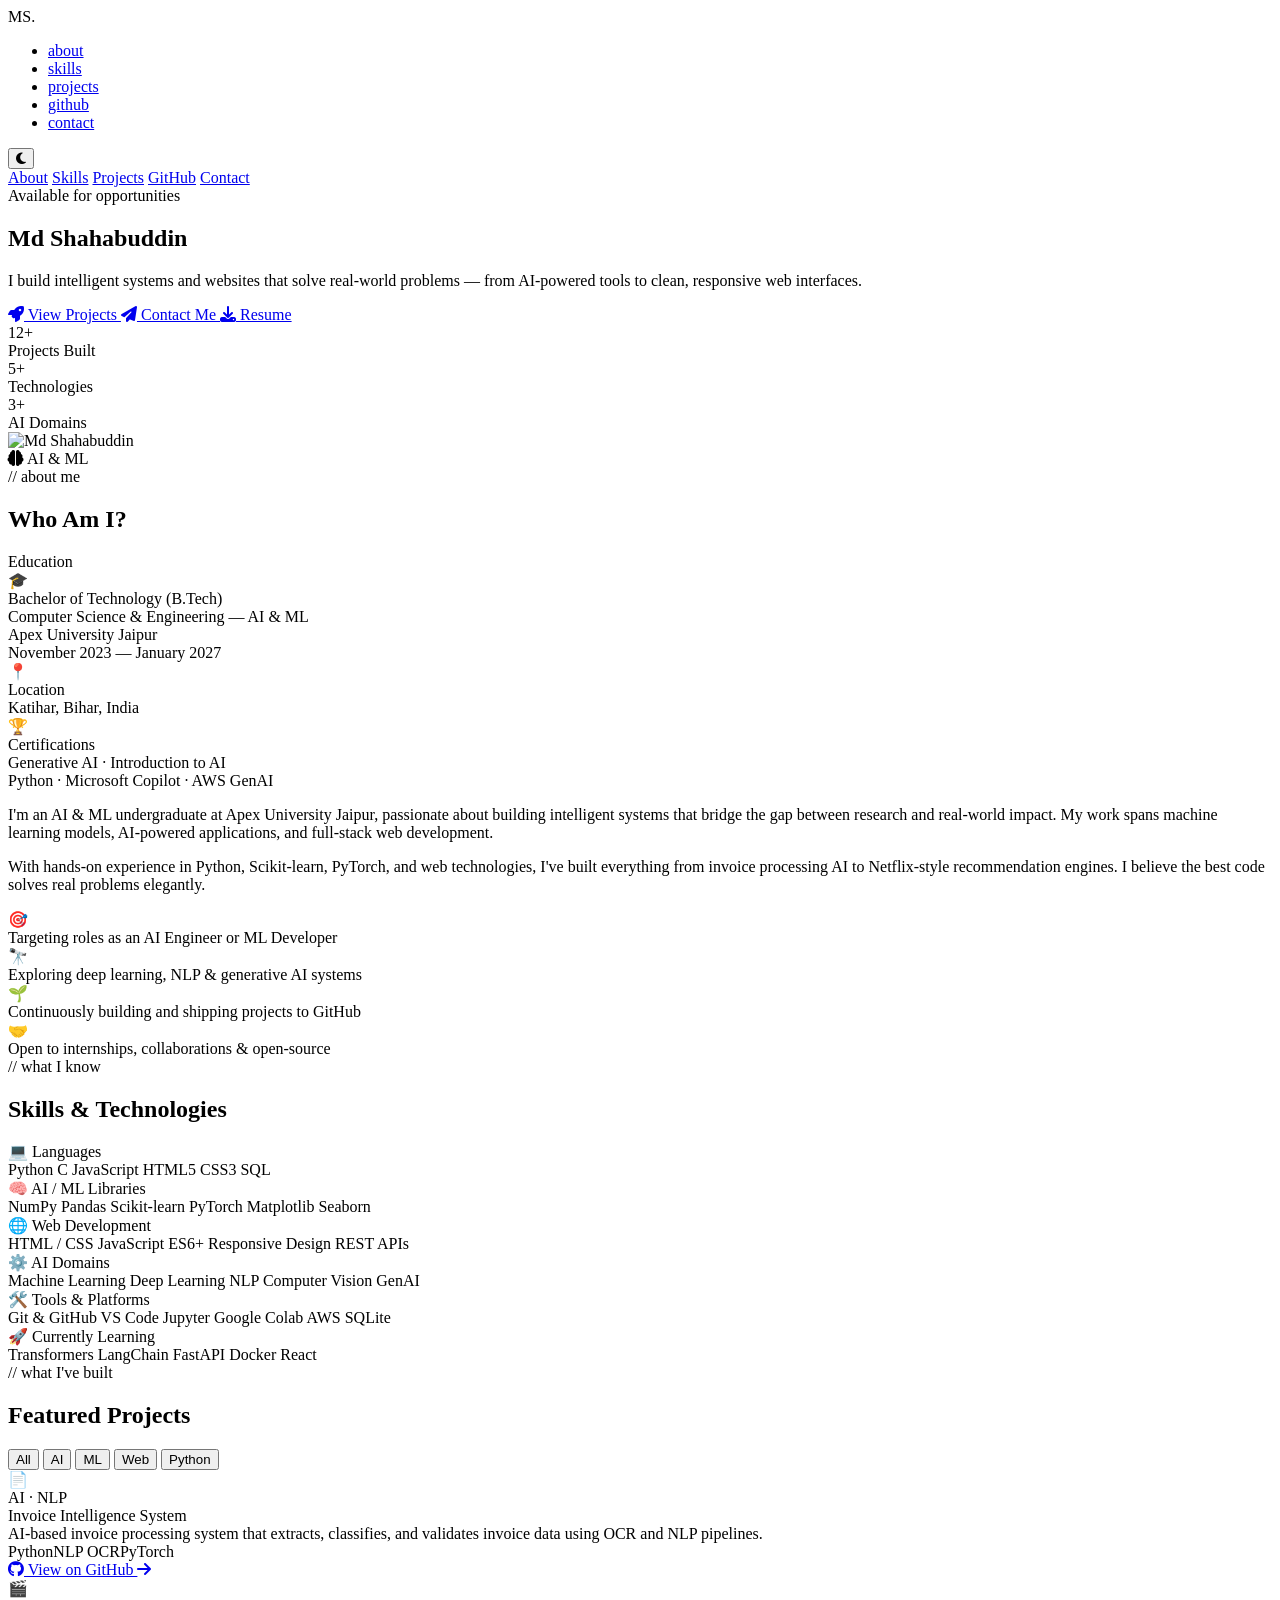
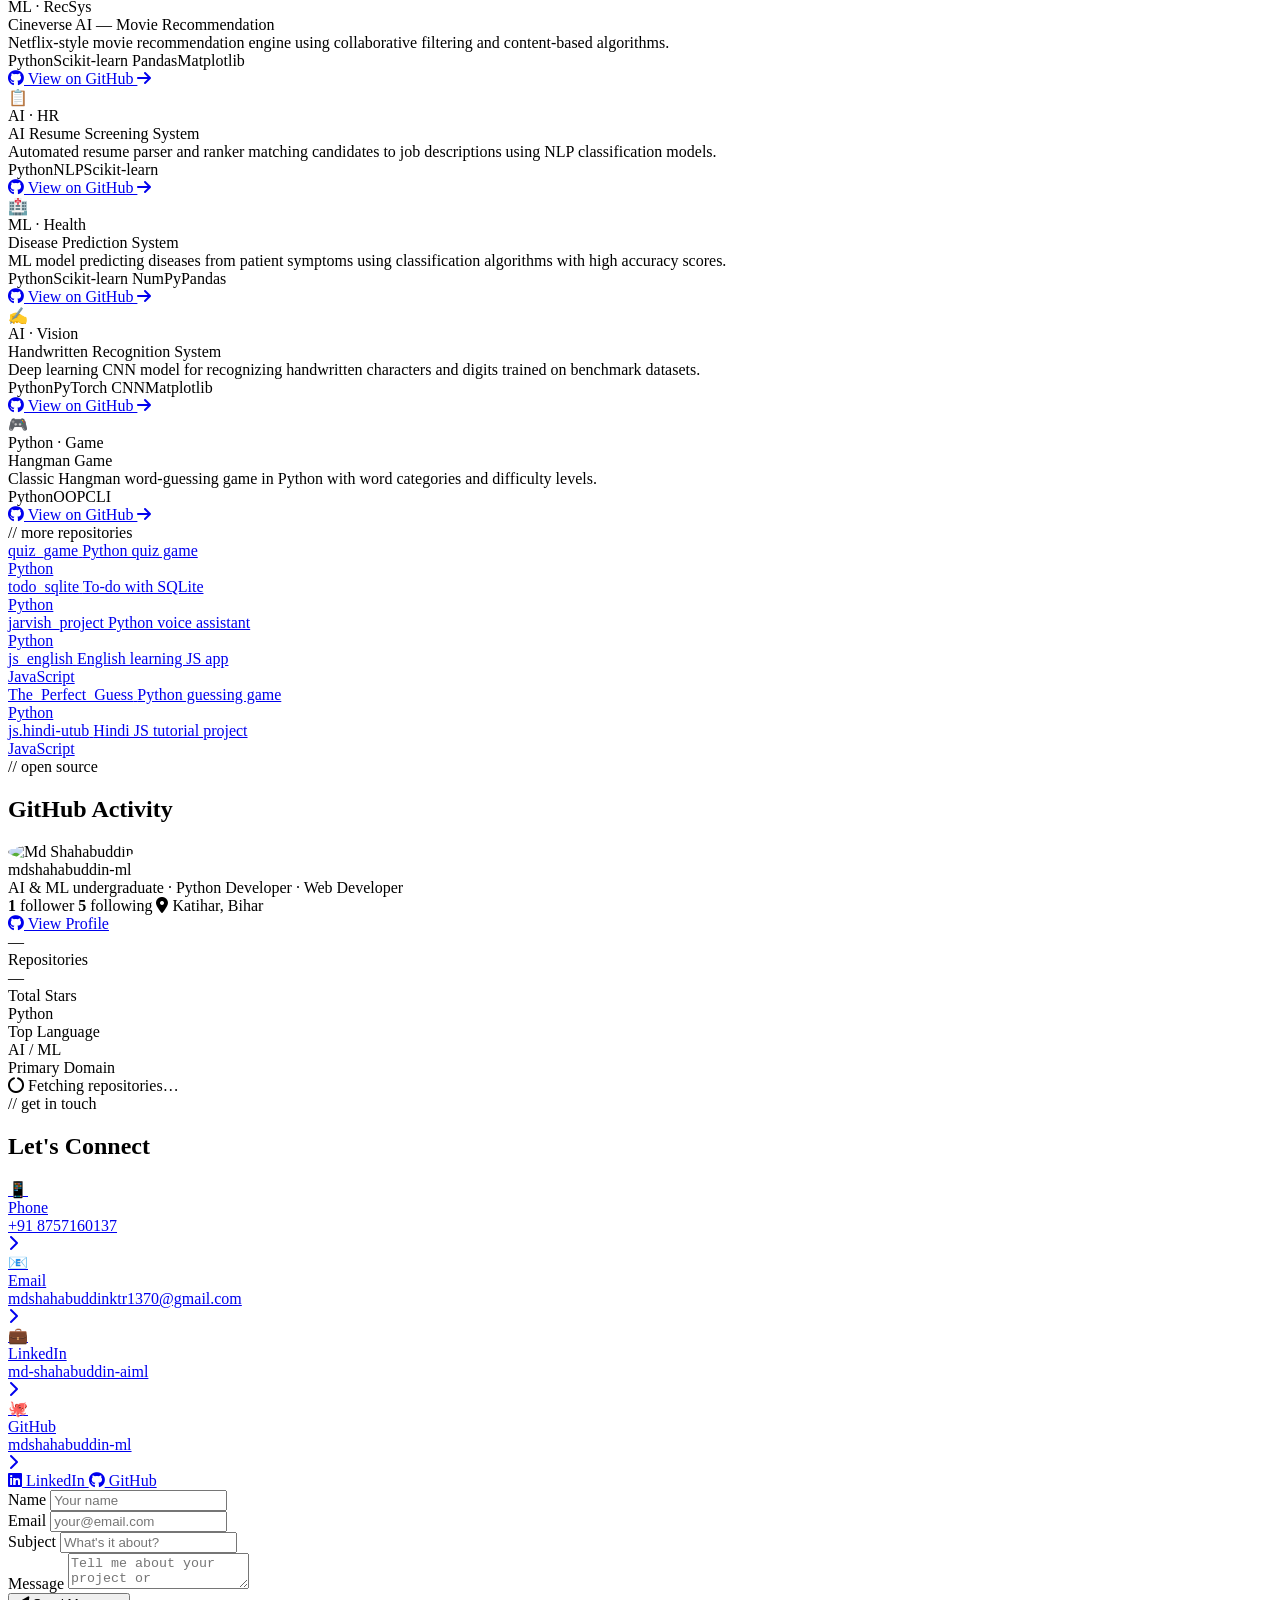
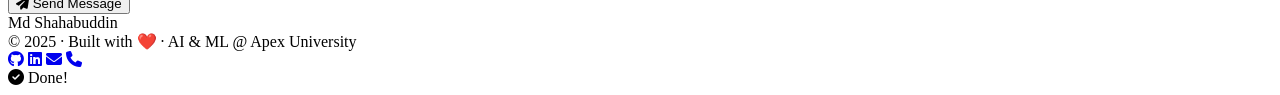
==== commit d999c4e5: "fix: correct avatar image path" ====
--- a/index.html
+++ b/index.html
@@ -103,7 +103,7 @@
                     <div class="avatar-wrapper">
                         <div class="avatar-ring">
                             <div class="avatar-inner">
-                                <img src="portfolio/assets/avatar.jpg" alt="Md Shahabuddin profile photo" onerror="this.remove(); this.parentElement.textContent='MS';" />
+                                <img src="/portfolio_websites/portfolio/assets/avatar.jpg" alt="Md Shahabuddin" />
                             </div>
                         </div>
                         <div class="avatar-badge">
@@ -399,7 +399,7 @@
                 <h2 class="section-title">GitHub <span class="gradient-text">Activity</span></h2>
             </div>
             <div class="github-header-card reveal">
-                <div class="github-avatar">MS</div>
+                <div class="github-avatar"><img src="/portfolio_websites/portfolio/assets/avatar.jpg" alt="Md Shahabuddin" style="width:100%;height:100%;object-fit:cover;border-radius:50%;" /></div>
                 <div class="github-meta">
                     <div class="github-username">mdshahabuddin-ml</div>
                     <div class="github-bio">AI &amp; ML undergraduate · Python Developer · Web Developer</div>
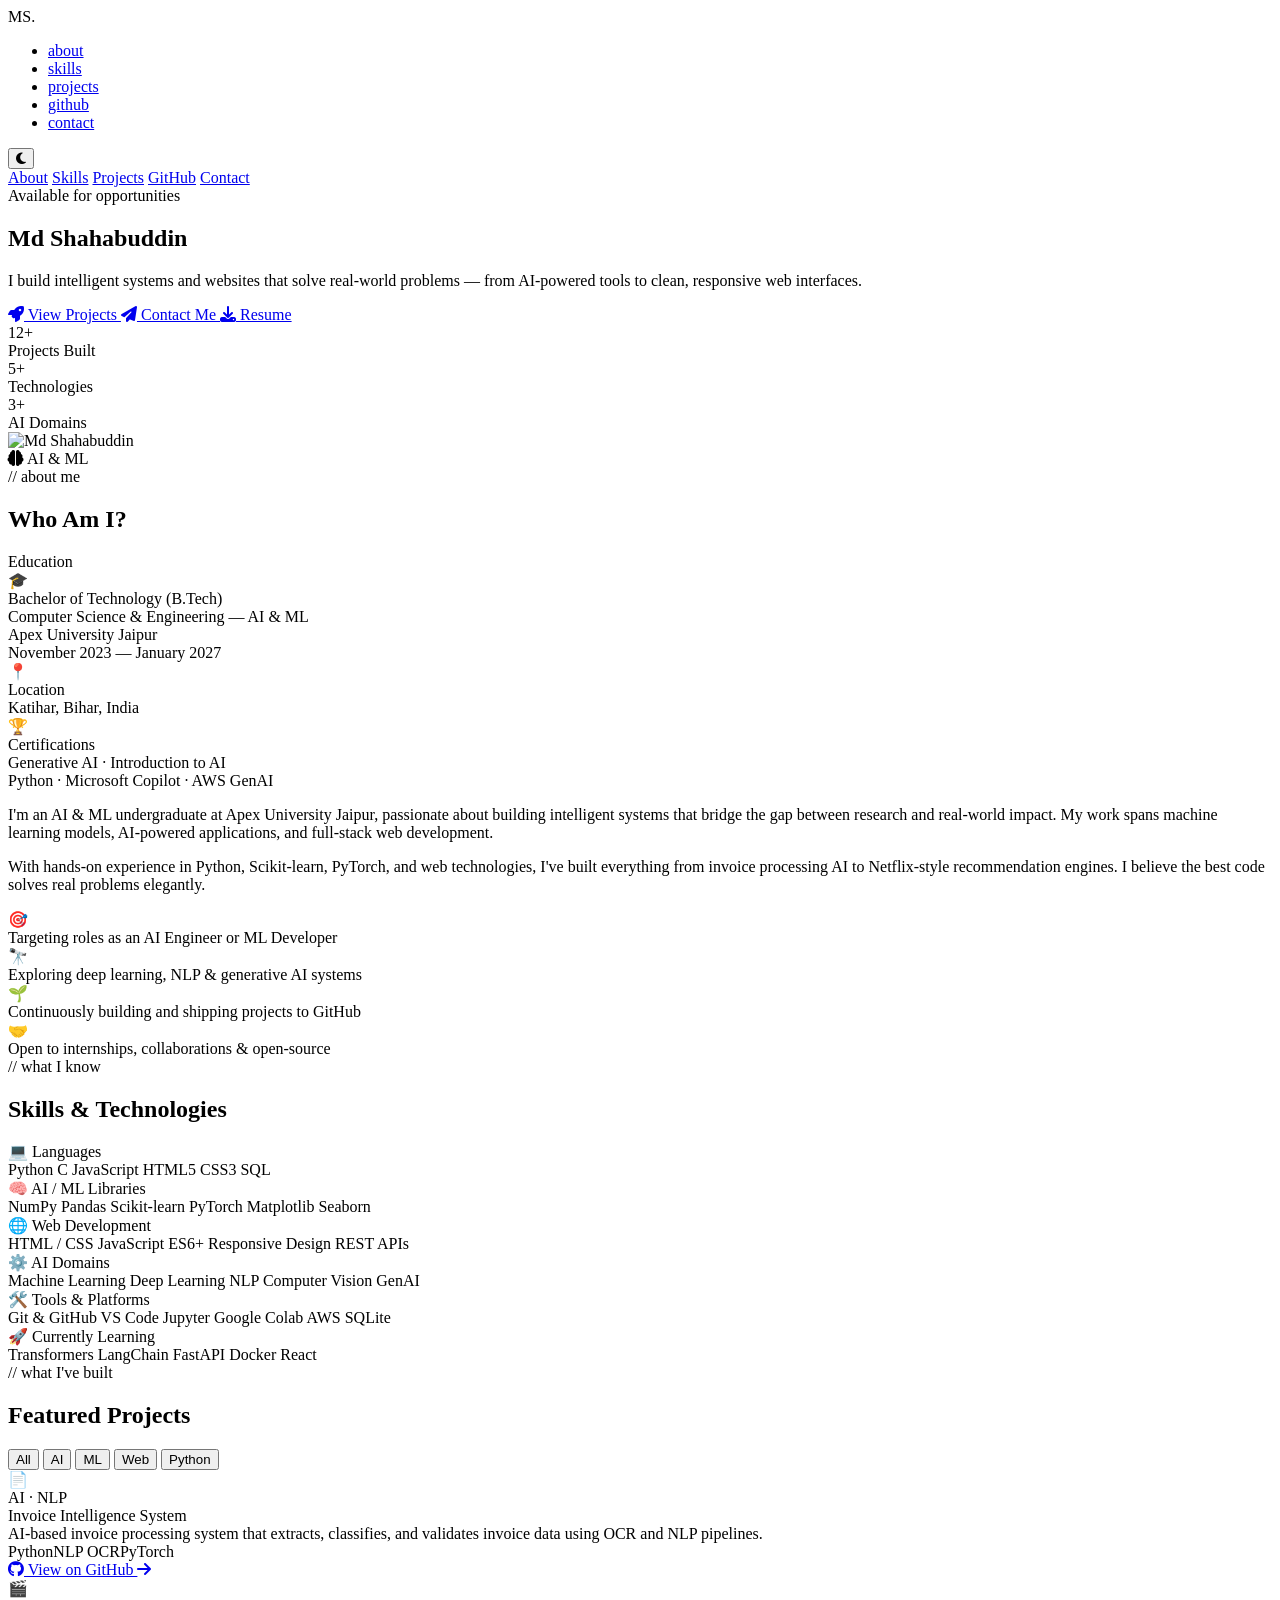
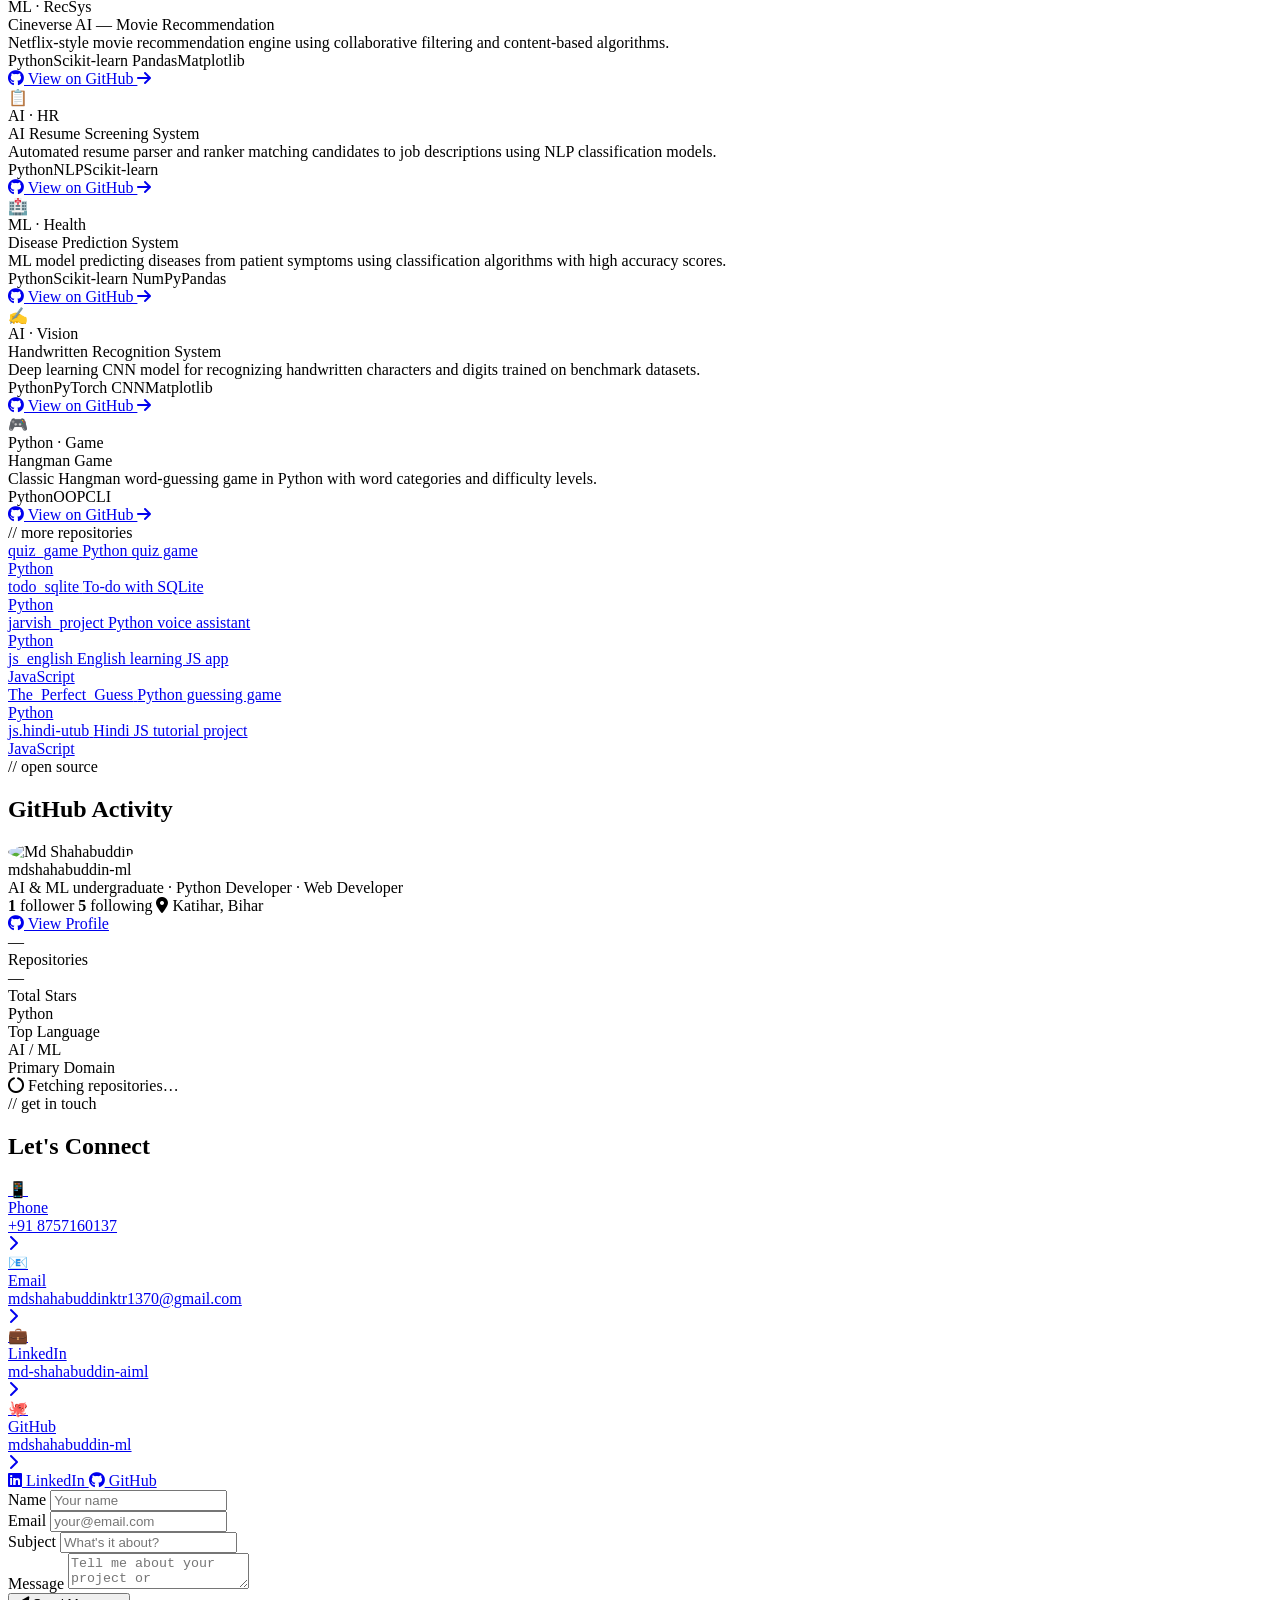
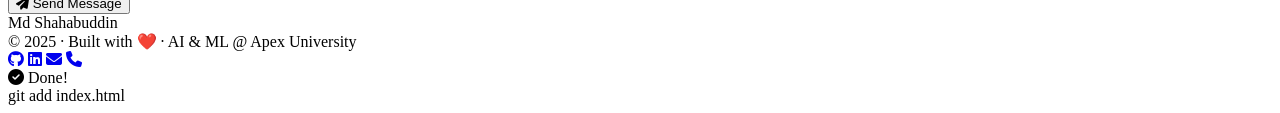
==== commit 8a1833e6: "fix: correct resume PDF path" ====
--- a/index.html
+++ b/index.html
@@ -80,7 +80,7 @@
                         <a href="#contact" class="btn btn-outline">
                             <i class="fas fa-paper-plane"></i> Contact Me
                         </a>
-                        <a href="assets/resume.pdf" download class="btn btn-ghost" id="downloadResume">
+                        <a href="/portfolio_websites/portfolio/assets/resume.pdf" download class="btn btn-ghost" id="downloadResume">
                             <i class="fas fa-download"></i> Resume
                         </a>
                     </div>
@@ -551,4 +551,4 @@
     <script src="portfolio/js/contact.js"></script>
 </body>
 
-</html>+</html>git add index.html
